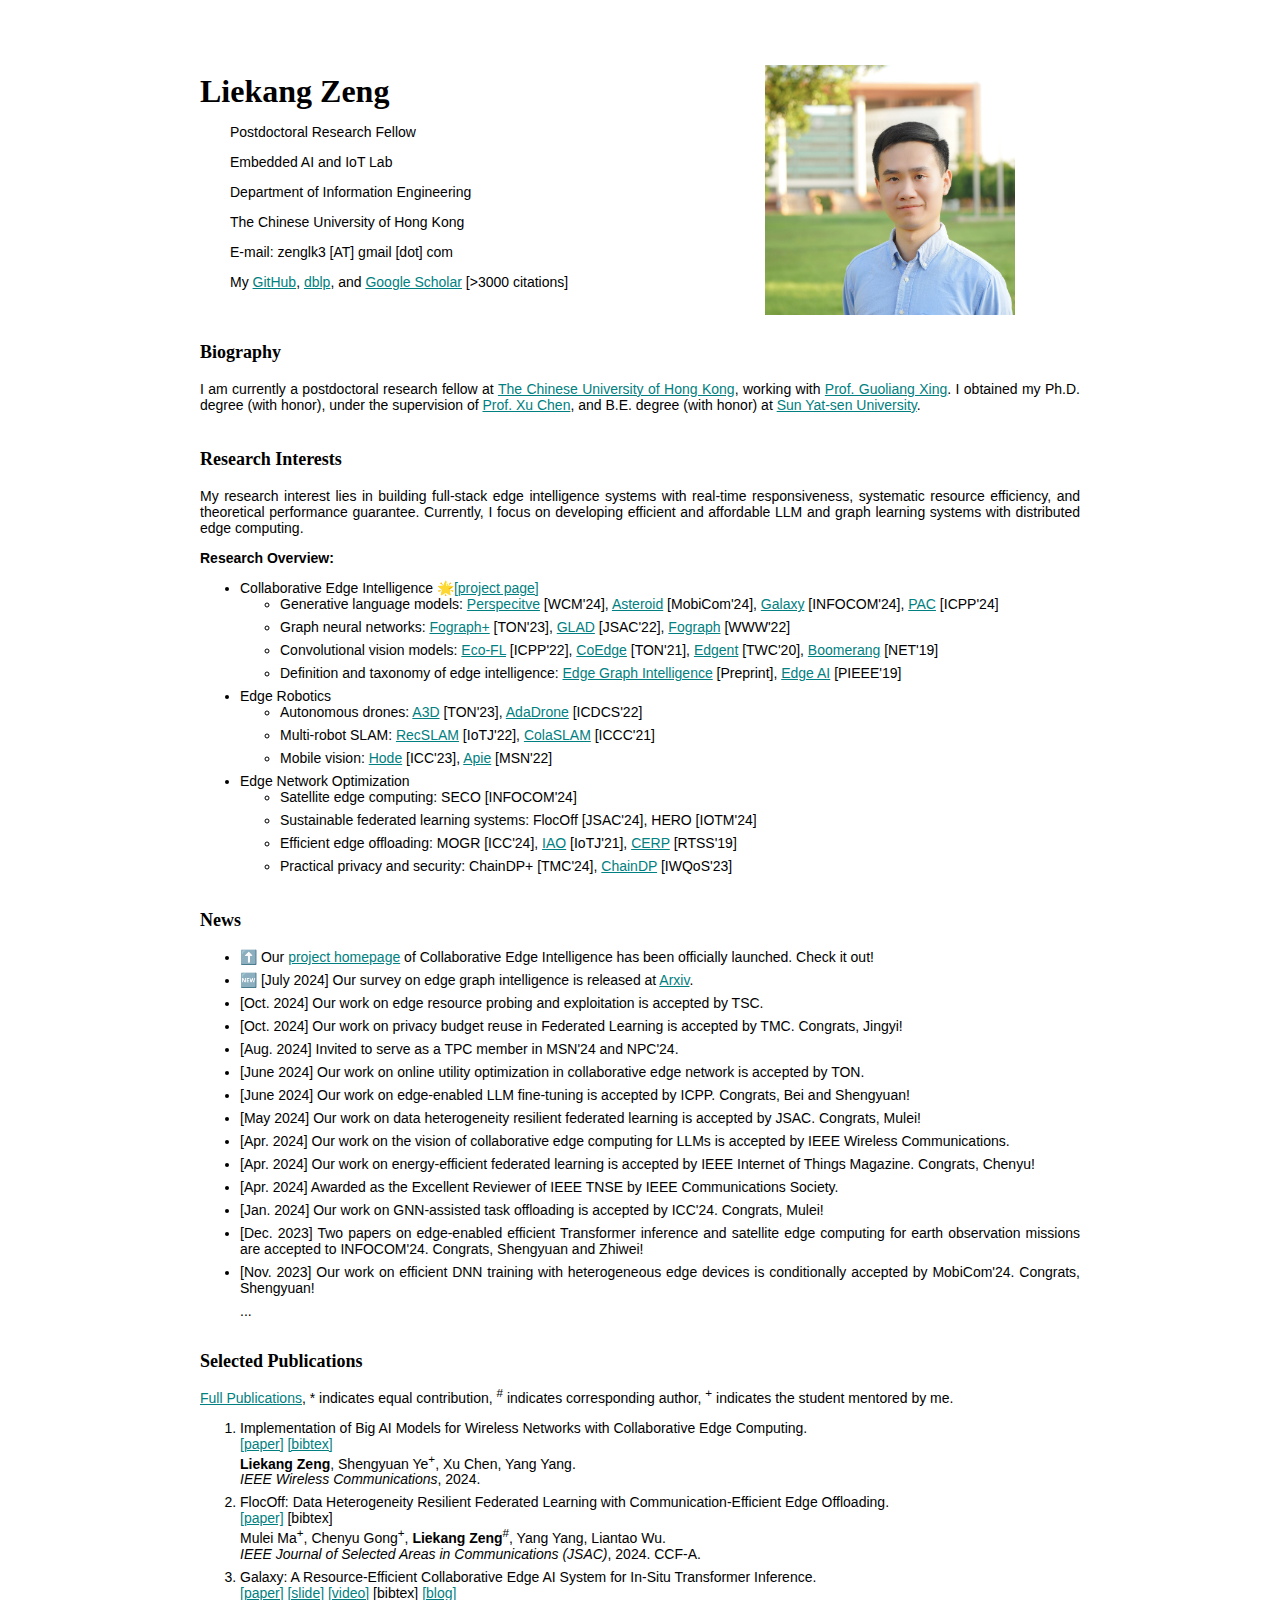
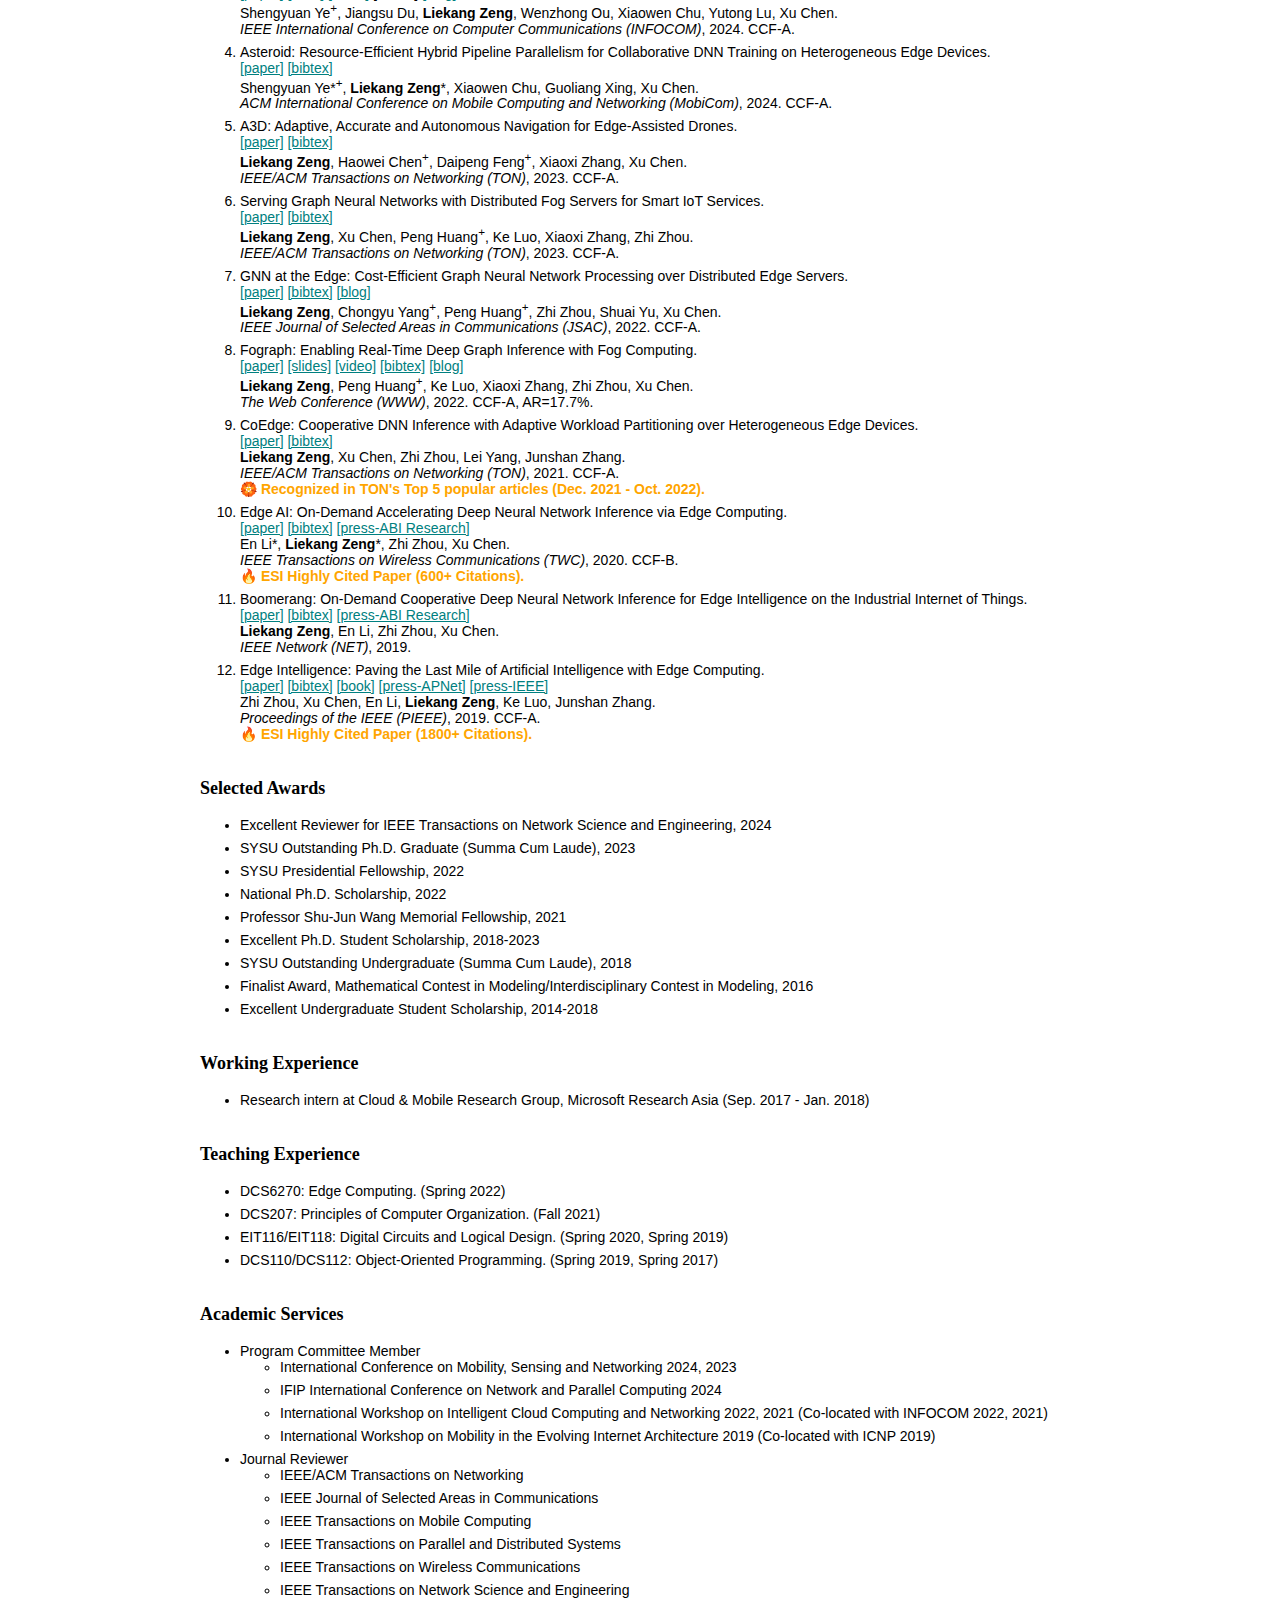
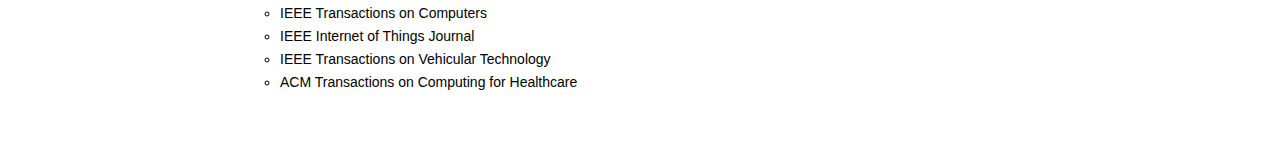
==== index.html @ fa60e7f6 "update profile" ====
<!DOCTYPE html PUBLIC "-//W3C//DTD XHTML 1.0 Transitional//EN" "http://www.w3.org/TR/xhtml1/DTD/xhtml1-transitional.dtd">
<html xmlns="http://www.w3.org/1999/xhtml">

<head>
	<meta http-equiv="Content-Type" content="text/html; charset=UTF-8">

	<link rel = "icon" href = "images/CUHK_logo.ico">

	<link rel="stylesheet" type="text/css" href="style.css">

	<title>Liekang Zeng, PhD</title>


	<meta name="keywords" content="Liekang Zeng, SYSU">

	<style type="text/css">
		BODY {
			font-family: Arial, Helvetica, sans-serif;
			font-size: 14px;
		}

		li {
			margin-bottom: 0.5em;
		}

		.two-col-container {
			position: relative;
		}

		.left-col {
			margin-right: 19.5em;
		}

		.right-col {
			position: absolute;
			width: 18.75em;
			top: -3em;
			right: 0;
		}
	</style>

	<!-- Global site tag (gtag.js) - Google Analytics -->
	<script async src="https://www.googletagmanager.com/gtag/js?id=UA-108065629-1"></script>
	<script>
		window.dataLayer = window.dataLayer || [];
		function gtag() { dataLayer.push(arguments); }
		gtag('js', new Date());

		gtag('config', 'UA-108065629-1');
	</script>

</head>

<body style="background-color: white;" cz-shortcut-listen="true">
	<table align="center" bgcolor="white" width="960">
		<tbody>
			<tr>
				<td><br>
					<table bg="" align="center" border="0" cellpadding="0" cellspacing="0" width="960">
						<tbody>
						</tbody>
					</table>
					<br>
					<br>
					<!--body-->
					<table style="width: 960px;" align="center" border="0" cellpadding="0" cellspacing="0">
						<tbody>
							<tr>
								<td width="63%" style="text-align: center;">
									<div style="text-align: left;">
										<div style="margin-left: 70px;">
											<p style="margin-left: -30px;">
												<span style="font-size:32px;font-family: Times New Roman, fantasy;font-style: normal; font-variant: normal"><b>Liekang Zeng</b> </span>
												&emsp;
											</p>
											<p>Postdoctoral Research Fellow</p>
											<p>Embedded AI and IoT Lab</p>
											<p>Department of Information Engineering</p>
											<p>The Chinese University of Hong Kong</p>
											<!-- <p>Shatin, Hong Kong</p> -->
											<p>E-mail: zenglk3 [AT] gmail [dot] com</p>
											<p>My <a href="https://github.com/acomze">GitHub</a>, <a href="https://dblp.uni-trier.de/pid/241/6945.html">dblp</a>, and <a href="https://scholar.google.com/citations?user=QWWa_bAAAAAJ">Google Scholar</a> [>3000 citations]</p>
										</div>
									</div>
									<br>
								</td>
								<td style="text-align: center;" rowspan="1" width="50%">
									<div style="text-align: left; margin-left: 0px;">
										<img style="width: auto; height: 250px;" alt="My Photo" src="images/lkz.jpg">
									</div>
									<div style="text-align: left; margin-left: 40px;">
									</div>
								</td>
							</tr>
						</tbody>
					</table>
				</td>
			</tr>
			<tr>
				<td>
					<div style="margin-left: 40px; margin-right: 40px; text-align: justify;">
						<p style="font-size:18px;font-family:Georgia, &#39;Times New Roman&#39;, Times, serif"><b>Biography</b>
						</p>
						<p>
							I am currently a postdoctoral research fellow at <a href="https://www.cuhk.edu.hk/chinese/index.html">The Chinese University of Hong Kong</a>, working with <a href="https://staff.ie.cuhk.edu.hk/~glxing/">Prof. Guoliang Xing</a>.
							<!-- Before that, I worked as a research associate with <a href="https://www.hkust-gz.edu.cn/people/yang-yang/">Prof. Yang Yang</a> at <a href="https://www.hkust-gz.edu.cn/"> The Hong Kong University of Science and Technology (Guangzhou)</a>. -->
							I obtained my Ph.D. degree (with honor), under the supervision of <a href="https://sites.google.com/view/xcsysu/home">Prof. Xu Chen</a>, and B.E. degree (with honor) at <a href="https://www.sysu.edu.cn/">Sun Yat-sen University</a>.
						<!-- <font color="firebrick"><b>I am currently on the job market! Please contact me if there are any opportunities.</b></font> -->
					</div>
				</td>
			</tr>

			<!--Research Interests-->
			<tr>
				<td>
					<div style="margin-left: 40px; margin-right: 40px; text-align: justify">
						<p style="font-size:18px;font-family:Georgia, &#39;Times New Roman&#39;, Times, serif"><b>Research Interests</b></p>
						<div class="two-col-container">
							My research interest lies in building full-stack edge intelligence systems with real-time responsiveness, systematic resource efficiency, and theoretical performance guarantee.
                            Currently, I focus on developing efficient and affordable LLM and graph learning systems with distributed edge computing.
							<p> <b>Research Overview:</b> </p>
							<ul>
								<li> Collaborative Edge Intelligence  🌟<a href="https://collaborative-edge-ai.github.io">[project page]</a> 
                                    <ul>										
										<li>Generative language models: <a href="https://arxiv.org/abs/2404.17766">Perspecitve</a> [WCM'24], <a href="https://dl.acm.org/doi/abs/10.1145/3636534.3649363">Asteroid</a> [MobiCom'24], <a href="https://arxiv.org/abs/2405.17245">Galaxy</a> [INFOCOM'24], <a href="https://dl.acm.org/doi/abs/10.1145/3673038.3673043">PAC</a> [ICPP'24]
										<li>Graph neural networks: <a href="https://arxiv.org/abs/2307.01684">Fograph+</a> [TON'23], <a href="https://arxiv.org/abs/2210.17281">GLAD</a> [JSAC'22], <a href="https://dl.acm.org/doi/abs/10.1145/3485447.3511982">Fograph</a> [WWW'22]</li>
										<li>Convolutional vision models: <a href="https://ssl.linklings.net/conferences/icpp/icpp2022_program/views/includes/files/pap117s3-file1.pdf">Eco-FL</a> [ICPP'22], <a href="https://arxiv.org/abs/2012.03257">CoEdge</a> [TON'21], <a href="https://arxiv.org/abs/1910.05316">Edgent</a> [TWC'20], <a href="https://ieeexplore.ieee.org/abstract/document/8863733/">Boomerang</a> [NET'19]</li>
										<li>Definition and taxonomy of edge intelligence: <a href="https://arxiv.org/abs/2407.15320">Edge Graph Intelligence</a> [Preprint], <a href="https://ieeexplore.ieee.org/abstract/document/8736011/">Edge AI</a> [PIEEE'19]</li>
									</ul>
                                </li>
								<li> Edge Robotics
                                    <ul>
                                        <li>Autonomous drones: <a href="https://arxiv.org/abs/2307.09880">A3D</a> [TON'23], <a href="https://ieeexplore.ieee.org/abstract/document/9912195/">AdaDrone</a> [ICDCS'22]</li>
                                        <li>Multi-robot SLAM: <a href="https://arxiv.org/abs/2112.13222">RecSLAM</a> [IoTJ'22], <a href="https://ieeexplore.ieee.org/abstract/document/9580413/">ColaSLAM</a> [ICCC'21]</li>
										<li>Mobile vision: <a href="https://arxiv.org/abs/2301.08406">Hode</a> [ICC'23], <a href="https://ieeexplore.ieee.org/abstract/document/10076789">Apie</a> [MSN'22]</li>
                                    </ul>
                                </li>
                                <li> Edge Network Optimization
                                    <ul>
										<li>Satellite edge computing: SECO [INFOCOM'24] </li>
										<li>Sustainable federated learning systems: FlocOff [JSAC'24], HERO [IOTM'24]</li>
										<li>Efficient edge offloading: MOGR [ICC'24], <a href="https://arxiv.org/abs/2007.09072">IAO</a> [IoTJ'21], <a href="https://ieeexplore.ieee.org/abstract/document/9052123/">CERP</a> [RTSS'19]</li>
										<li>Practical privacy and security: ChainDP+ [TMC'24], <a href="https://ieeexplore.ieee.org/abstract/document/10188774">ChainDP</a> [IWQoS'23] </li>
                                    </ul>
                                </li>
							</ul>
						</div>
					</div>
				</td>
			</tr>

			<!--News-->
			<tr>
				<td>
					<div style="margin-left: 40px; margin-right: 40px; text-align: justify;">
						<p style="font-size:18px;font-family:Georgia, &#39;Times New Roman&#39;, Times, serif"><b>News</b>
						</p>
						<ul>
							<li>⬆️ Our <a href="https://collaborative-edge-ai.github.io">project homepage</a> of Collaborative Edge Intelligence has been officially launched. Check it out!</li> 
							<li>🆕 [July 2024] Our survey on edge graph intelligence is released at <a href="https://arxiv.org/abs/2407.15320">Arxiv</a>. </li>
							<li>[Oct. 2024] Our work on edge resource probing and exploitation is accepted by TSC.</li>
							<li>[Oct. 2024] Our work on privacy budget reuse in Federated Learning is accepted by TMC. Congrats, Jingyi!</li>
							<!-- <li>[Sep. 2024] Participate in Heidelberg Laureate Forum as a young researcher with travel grant.</li> -->
							<li>[Aug. 2024] Invited to serve as a TPC member in MSN'24 and NPC'24.</li>
							<li>[June 2024] Our work on online utility optimization in collaborative edge network is accepted by TON.</li>
							<li>[June 2024] Our work on edge-enabled LLM fine-tuning is accepted by ICPP. Congrats, Bei and Shengyuan!</li>
							<li>[May 2024] Our work on data heterogeneity resilient federated learning is accepted by JSAC. Congrats, Mulei!</li>
							<!-- <li>[May 2024] Our work on edge service localization is accepted by DTMTDCS workshop (in conjunction with ICDCS'24). Congrats, Chenyu!</li> -->
							<li>[Apr. 2024] Our work on the vision of collaborative edge computing for LLMs is accepted by IEEE Wireless Communications.</li>
							<li>[Apr. 2024] Our work on energy-efficient federated learning is accepted by IEEE Internet of Things Magazine. Congrats, Chenyu!</li>
							<li>[Apr. 2024] Awarded as the Excellent Reviewer of IEEE TNSE by IEEE Communications Society.</li>
							<!-- <li>[Feb. 2024] Our work on cluster data analysis is accepted by ICCN workshop (in conjunction with INFOCOM'24). Congrats, Chenyu!</li> -->
							<li>[Jan. 2024] Our work on GNN-assisted task offloading is accepted by ICC'24. Congrats, Mulei!</li>
							<li>[Dec. 2023] Two papers on edge-enabled efficient Transformer inference and satellite edge computing for earth observation missions are accepted to INFOCOM'24. Congrats, Shengyuan and Zhiwei!</li>
							<li>[Nov. 2023] Our work on efficient DNN training with heterogeneous edge devices is conditionally accepted by MobiCom'24. Congrats, Shengyuan! </li>
							<!-- <li>[July 2023] Our work on autonomous edge-assisted drone navigation is accepted by TON.</li> -->
							<!-- <li>[June 2023] Awarded SYSU Outstanding Ph.D. Graduate (2 awardees in each college)!</li>
							<li>[June 2023] Our work on GNN model serving with fog computing is accepted by TON.</li>
							<li>[June 2023] Partcipate FCRC'23. Feel free to reach me for any discussion!</li>
							<li>[Apr. 2023] Present a talk on autonomous edge-assisted drone navigation at IMT-2030 (6G) workshop. </li>
							<li>[Apr. 2023] Our work on privacy budget recycling in differential privacy is accepted by IWQoS'23. Congrats, Jingyi! </li> -->
							<!-- <li>[Jan. 2023] Our work on edge-assisted predestrain detection is accepted by ICC'23. Congrats, Hao!</li> -->
							...
						</ul>
						<!-- <font color="firebrick"><b>I am currently on the job market! Please contact me if there are any opportunities.</b></font> -->
					</div>
				</td>
			</tr>

			<!--Publications-->
			<tr>
				<td>
					<div style="margin-right: 40px; text-align: justify; margin-left: 40px;">
						<p><span style="font-size:18px;font-family:Georgia, &#39;Times New Roman&#39;, Times, serif"><b>Selected Publications</b></span>&nbsp;&nbsp;<span></span></p>
						<span style="">
							<p><a href="./publication.html">Full Publications</a>, * indicates equal contribution, <sup>#</sup> indicates corresponding author, <sup>+</sup> indicates the student mentored by me.</p>
							<!-- <p>Journal Articles</p>
							<ol>
								<li> Paper
								</li>
							</ol>
							<p>Conference Publications</p> -->
							<ol>
								<li> Implementation of Big AI Models for Wireless Networks with Collaborative Edge Computing.
									<br>
									<a href="https://arxiv.org/abs/2404.17766">[paper]</a>
									<a href="bibtex/zeng2024implementation.txt">[bibtex]</a>
									<br> <b>Liekang Zeng</b>, Shengyuan Ye<sup>+</sup>, Xu Chen, Yang Yang.
									<br> <i>IEEE Wireless Communications</i>, 2024.
								</li>
								<li> FlocOff: Data Heterogeneity Resilient Federated Learning with Communication-Efficient Edge Offloading.
									<br>
									<a href="https://arxiv.org/abs/2405.18739">[paper]</a>
									[bibtex]
									<br> Mulei Ma<sup>+</sup>, Chenyu Gong<sup>+</sup>, <b>Liekang Zeng</b><sup>#</sup>, Yang Yang, Liantao Wu.
									<br> <i>IEEE Journal of Selected Areas in Communications (JSAC)</i>, 2024. CCF-A.
								</li>
								<li> Galaxy: A Resource-Efficient Collaborative Edge AI System for In-Situ Transformer Inference.
									<br>
									<a href="https://arxiv.org/abs/2405.17245">[paper]</a>
									<a href="http://brandonye.tech/publication/galaxy/galaxy_slides.pdf">[slide]</a>
									<a href="https://www.bilibili.com/video/BV1tn4y1o7mA/?vd_source=6224b2f4458c1d70602a412b76be2f53">[video]</a>
									[bibtex]
									<a href="https://mp.weixin.qq.com/s/o4o2WdbNkjC3xeDFGUyAKA">[blog]</a>
									<br> Shengyuan Ye<sup>+</sup>, Jiangsu Du, <b>Liekang Zeng</b>, Wenzhong Ou, Xiaowen Chu, Yutong Lu, Xu Chen.
									<br> <i>IEEE International Conference on Computer Communications (INFOCOM)</i>, 2024. CCF-A.
								</li>
								<!-- <li> SECO: Multi-Satellite Edge Computing Enabled Wide-Area and Real-Time Earth Observation Missions.
									[paper]
									[slides]
									[bibtex]
									<br> Zhiwei Zhai<sup>+</sup>, <b>Liekang Zeng</b>, Tao Ouyang, Shuai Yu, Qianyi Huang, Xu Chen.
									<br> <i>IEEE International Conference on Computer Communications (INFOCOM)</i>, 2024. CCF-A.
								</li> -->
								<li> Asteroid: Resource-Efficient Hybrid Pipeline Parallelism for Collaborative DNN Training on Heterogeneous Edge Devices.
									<br>
									<a href="https://dl.acm.org/doi/abs/10.1145/3636534.3649363">[paper]</a>
									<a href="bibtex/ye2024asteroid.txt">[bibtex]</a>
									<br> Shengyuan Ye*<sup>+</sup>, <b>Liekang Zeng</b>*, Xiaowen Chu, Guoliang Xing, Xu Chen.
									<br> <i>ACM International Conference on Mobile Computing and Networking (MobiCom)</i>, 2024. CCF-A.
								</li>
								<li> A3D: Adaptive, Accurate and Autonomous Navigation for Edge-Assisted Drones.
									<br>
									<a href="https://arxiv.org/abs/2307.09880">[paper]</a>
									<a href="bibtex/zeng2023a3d.txt">[bibtex]</a>
									<br> <b>Liekang Zeng</b>, Haowei Chen<sup>+</sup>, Daipeng Feng<sup>+</sup>, Xiaoxi Zhang, Xu Chen.
									<br> <i>IEEE/ACM Transactions on Networking (TON)</i>, 2023. CCF-A.
								</li>
								<li> Serving Graph Neural Networks with Distributed Fog Servers for Smart IoT Services. 
									<br>
									<a href="https://arxiv.org/abs/2307.01684">[paper]</a>
									<a href="bibtex/zeng2023serving.txt">[bibtex]</a>
									<br> <b>Liekang Zeng</b>, Xu Chen, Peng Huang<sup>+</sup>, Ke Luo, Xiaoxi Zhang, Zhi Zhou.
									<br> <i>IEEE/ACM Transactions on Networking (TON)</i>, 2023. CCF-A.
								</li>
								<li> GNN at the Edge: Cost-Efficient Graph Neural Network Processing over Distributed Edge Servers.
                                    <br>
									<a href="https://arxiv.org/abs/2210.17281">[paper]</a>
									<a href="bibtex/zeng2022gnn.txt">[bibtex]</a>
									<a href="https://mp.weixin.qq.com/s/x6wr7xhbOj5GnJvLa9HFOg">[blog]</a>
									<br> <b>Liekang Zeng</b>, Chongyu Yang<sup>+</sup>, Peng Huang<sup>+</sup>, Zhi Zhou, Shuai Yu, Xu Chen. 
									<br> <i>IEEE Journal of Selected Areas in Communications (JSAC)</i>, 2022. CCF-A.
								</li>
								<li> Fograph: Enabling Real-Time Deep Graph Inference with Fog Computing. 
									<br>
									<a href="https://dl.acm.org/doi/abs/10.1145/3485447.3511982">[paper]</a>
									<a href="slides/fograph-www22-slides.pdf">[slides]</a>
									<a href="https://youtu.be/oTRUNHkSBCk">[video]</a>
									<a href="bibtex/zeng2022fograph.txt">[bibtex]</a>
									<a href="https://mp.weixin.qq.com/s/Ce8K8y28WjNFn1bQRU293A">[blog]</a>
									<br> <b>Liekang Zeng</b>, Peng Huang<sup>+</sup>, Ke Luo, Xiaoxi Zhang, Zhi Zhou, Xu Chen. 
									<br> <i>The Web Conference (WWW)</i>, 2022. CCF-A, AR=17.7%.
								</li>
								<!-- <li> Eco-FL: Adaptive Federated Learning with Efficient Edge Collaborative Pipeline Training.
									<br>
									<a href="https://ssl.linklings.net/conferences/icpp/icpp2022_program/views/includes/files/pap117s3-file1.pdf">[paper]</a>
									<a href="https://github.com/ysyisyourbrother/Federated-Learning-Research">[code]</a>
									<a href="https://ssl.linklings.net/conferences/icpp/icpp2022_program/views/includes/files/pap117s4-file5.pdf">[slides]</a>
									<a href="https://linklings.s3.amazonaws.com/organizations/icpp/icpp2022/submissions/stype104/GSQPW-pap117s4-file4.mp4">[video]</a>
									<a href="bibtex/ye2022eco.txt">[bibtex]</a>
									<br> Shengyuan Ye<sup>+</sup>, <b>Liekang Zeng</b>, Qiong Wu, Ke Luo, Qingze Fang, Xu Chen. 
									<br> <i>International Conference on Parallel Processing (ICPP)</i>, 2022. CCF-B, AR=27.0%.
								</li>  -->
								<!-- <li> AdaDrone: Quality of Navigation Based Neural Adaptive Scheduling for Edge-Assisted Drones.
                                    <a href="https://ieeexplore.ieee.org/abstract/document/9912195/">[paper]</a>
									<a href="slides/adadrone-icdcs22-slides.pdf">[slides]</a>
									<a href="bibtex/chen2022adadrone.txt">[bibtex]</a>
									<br> Haowei Chen*<sup>+</sup>, <b>Liekang Zeng</b>*, Xiaoxi Zhang, Xu Chen.
                                    <br> <i>IEEE International Conference on Distributed Computing Systems (ICDCS)</i>, 2022. CCF-B, AR=19.9%.
								</li> -->
								<li> CoEdge: Cooperative DNN Inference with Adaptive Workload Partitioning over Heterogeneous Edge Devices.
                                    <br>
									<a href="https://arxiv.org/abs/2012.03257">[paper]</a>
									<a href="bibtex/zeng2020coedge.txt">[bibtex]</a>
									<br> <b>Liekang Zeng</b>, Xu Chen, Zhi Zhou, Lei Yang, Junshan Zhang.
									<br> <i>IEEE/ACM Transactions on Networking (TON)</i>, 2021. CCF-A.
									<br>🏵️ <font color="orange"><b>Recognized in TON's Top 5 popular articles (Dec. 2021 - Oct. 2022).</b></font>
								</li>
								<li> Edge AI: On-Demand Accelerating Deep Neural Network Inference via Edge Computing.
                                    <br>
									<a href="https://arxiv.org/abs/1910.05316">[paper]</a>
									<a href="bibtex/li2019edge.txt">[bibtex]</a>
									<a href="https://www.abiresearch.com/market-research/product/1032837-co-inference-an-artificial-intelligence-te/">[press-ABI Research]</a>
									<br> En Li*, <b>Liekang Zeng</b>*, Zhi Zhou, Xu Chen.
                                    <br> <i>IEEE Transactions on Wireless Communications (TWC)</i>, 2020. CCF-B. 
									<br>🔥 <font color="orange"><b>ESI Highly Cited Paper (600+ Citations). </b></font>
								</li>
								<li> Boomerang: On-Demand Cooperative Deep Neural Network Inference for Edge Intelligence on the Industrial Internet of Things.
                                    <br>
									<a href="https://ieeexplore.ieee.org/abstract/document/8863733/">[paper]</a>
									<a href="bibtex/zeng2019boomerang.txt">[bibtex]</a>
									<a href="https://www.abiresearch.com/market-research/product/1032837-co-inference-an-artificial-intelligence-te/">[press-ABI Research]</a>
									<br> <b>Liekang Zeng</b>, En Li, Zhi Zhou, Xu Chen.
									<br> <i>IEEE Network (NET)</i>, 2019. 
								</li>
                                <li> Edge Intelligence: Paving the Last Mile of Artificial Intelligence with Edge Computing.
                                    <br>
									<a href="https://ieeexplore.ieee.org/abstract/document/8736011/">[paper]</a>
									<a href="bibtex/zhou2019edge.txt">[bibtex]</a>
									<a href="https://link.springer.com/book/10.1007/978-3-031-02380-4">[book]</a>
									<a href="https://mp.weixin.qq.com/s/m6bFbkdotvMd9F1gSDdpkQ">[press-APNet]</a>
									<a href="https://mp.weixin.qq.com/s/5jcaTD8nee_WJDXdw7z5xQ">[press-IEEE]</a>
									<br> Zhi Zhou, Xu Chen, En Li, <b>Liekang Zeng</b>, Ke Luo, Junshan Zhang.
									<br> <i>Proceedings of the IEEE  (PIEEE)</i>, 2019. CCF-A.
                                    <br>🔥 <font color="orange"><b>ESI Highly Cited Paper (1800+ Citations). </b></font>

								</li>
							</ol>
<!-- 							<p>Preprint Papers</p>
							<ol>
								<li> Paper
								</li>
							</ol> -->
						</span>
					</div>
				</td>
			</tr>

			<!--awards and honors-->
			<tr>
				<td>
					<div style="margin-right: 40px; text-align: justify; margin-left: 40px;">
						<p style="font-size:18px;font-family:Georgia, &#39;Times New Roman&#39;, Times, serif"><b>Selected Awards</b></p>
						<span>
							<ul>
								<li>Excellent Reviewer for IEEE Transactions on Network Science and Engineering, 2024</li>
								<li>SYSU Outstanding Ph.D. Graduate (Summa Cum Laude), 2023</li>
								<li>SYSU Presidential Fellowship, 2022</li>
								<li>National Ph.D. Scholarship, 2022</li>
								<li>Professor Shu-Jun Wang Memorial Fellowship, 2021</li>
								<li>Excellent Ph.D. Student Scholarship, 2018-2023</li>
								<li>SYSU Outstanding Undergraduate (Summa Cum Laude), 2018</li>
                                <li>Finalist Award, Mathematical Contest in Modeling/Interdisciplinary Contest in Modeling, 2016</li>
								<li>Excellent Undergraduate Student Scholarship, 2014-2018</li>
							</ul>
						</span>
					</div>
				</td>
			</tr>

			<!-- <li>Outstand Ph.D. Graduate (2 Graduates/Year in CSE, SYSU, 2023)</li>
			<li>National Ph.D. Scholarship (Top 1%, Ministry of Education of China, 2022)</li>
			<li>Presidential Fellowship (Top 1%, SYSU, 2022)</li>
			<li>Shu-Jun Wang Fellowship (10 Students/Year in SYSU, 2021)</li>
			<li>Excellent Postgraduate Student Scholarship (Top 5%, SYSU, 2018 - 2022)</li>
			<li>Outstanding Undergraduate (Top 5%, SYSU, 2018)</li>
			<li>Undergraduate Academic Innovation Award (Top 5%, SYSU, 2017)</li>
			<li>The Runner-up Prize, SYSU hackthon (2/64, SYSU, 2017)</li>
			<li>Finalist, Mathematical Contest in Modeling/Interdisciplinary Contest in Modeling (10 Teams/Year, COMAP, 2016)</li>
			<li>Excellent Undergraduate Student Scholarship (Top 10%, SYSU, 2014 - 2017)</li> -->

			<!--Working Experience-->
			<tr>
				<td>
					<div style="margin-right: 40px; text-align: justify; margin-left: 40px;">
						<p style="font-size:18px;font-family:Georgia, &#39;Times New Roman&#39;, Times, serif"><b>Working Experience</b></p>
						<span style="">
							<ul>
								<!-- <li>
									Research assistant at National Supercomputing Center in Guangzhou (Feb. 2018 - July 2018)
								</li> -->
								<li>
									Research intern at Cloud & Mobile Research Group, Microsoft Research Asia (Sep. 2017 - Jan. 2018)
								</li>
							</ul>
						</span>
					</div>
				</td>
			</tr>

			<!-- Teaching Experience -->
			<tr>
				<td>
					<div style="margin-right: 40px; text-align: justify; margin-left: 40px;">
						<p style="font-size:18px;font-family:Georgia, &#39;Times New Roman&#39;, Times, serif"><b>Teaching Experience</b>
						</p>
						<ul>
							<li>DCS6270: Edge Computing. (Spring 2022)</li>
							<li>DCS207: Principles of Computer Organization. (Fall 2021)</li>
							<li>EIT116/EIT118: Digital Circuits and Logical Design. (Spring 2020, Spring 2019)</li>
							<li>DCS110/DCS112: Object-Oriented Programming. (Spring 2019, Spring 2017)</li>
						</ul>
					</div>
				</td>
			</tr>

			<!--Academic Service-->
			<tr>
				<td>
					<div style="margin-left: 40px; margin-right: 40px; text-align: justify;">
						<p style="font-size:18px;font-family:Georgia, &#39;Times New Roman&#39;, Times, serif"><b>Academic
								Services</b></p>
						<ul>
							<li>
								Program Committee Member
								<ul>
									<li>International Conference on Mobility, Sensing and Networking 2024, 2023 </li>
									<li>IFIP International Conference on Network and Parallel Computing 2024</li>
									<li>International Workshop on Intelligent Cloud Computing and Networking 2022, 2021 (Co-located with INFOCOM 2022, 2021)</li>
									<li>International Workshop on Mobility in the Evolving Internet Architecture 2019 (Co-located with ICNP 2019)</li>
								</ul>
							</li>
							<li>
								Journal Reviewer
								<ul>
									<li>IEEE/ACM Transactions on Networking</li>
									<li>IEEE Journal of Selected Areas in Communications</li>
									<li>IEEE Transactions on Mobile Computing</li>
									<li>IEEE Transactions on Parallel and Distributed Systems</li>
									<li>IEEE Transactions on Wireless Communications</li>
									<li>IEEE Transactions on Network Science and Engineering</li>
									<li>IEEE Transactions on Computers</li>
									<li>IEEE Internet of Things Journal</li>
									<li>IEEE Transactions on Vehicular Technology</li>
									<li> ACM Transactions on Computing for Healthcare</li>
								</ul>
							</li>
						</ul>
					</div>
				</td>
			</tr>

			<!-- Talks -->
			<!-- <tr>
				<td>
					<div style="margin-right: 40px; text-align: justify; margin-left: 40px;">
						<p style="font-size:18px;font-family:Georgia, &#39;Times New Roman&#39;, Times, serif"><b>Talks</b>
						</p>
						<ul>
							<li> Fograph: Enabling Real-Time Deep Graph Inference with Fog Computing
								<br> Bay Area Ph.D. Symposium, Guangzhou, Dec. 2022
								<br> Huawei, Shenzhen, Oct. 2022
								<br> WWW, Lyon (Online), Apr. 2022
							</li>
							<li> AdaDrone: Quality of Navigation Based Neural Adaptive Scheduling for Edge-Assisted Drones
								<br> IMT-2030 (6G) Workshop, Apr. 2023
								<br> ICDCS, Bologna (Online), July 2022
							</li>
							<li> CoEdge: Cooperative DNN Inference with Adaptive Workload Partitioning over Heterogeneous Edge Devices
								<br> National Supercomputing Center, Guangzhou, Jan. 2022
								<br> National Engineering Research Laboratory of Digital Homes, Guangzhou, Nov. 2021
								<br> SYSU Edge Computing Seminar, Guangzhou, Apr. 2021
							</li>
							<li> Edge intelligence: Definition, Taxonomy and Open Challenges
								<br> Huawei, Songshan Lake, July 2021
							</li>
							<!-- <ul>
								<li>National Supercomputing Center, Guangzhou, January 2022</li>
								<li>National Engineering Research Laboratory of Digital Homes, Guangzhou, November 2021</li>
								<li>SYSU Edge Computing Seminar, Guangzhou, April 2021</li>
							</ul> -->
						</ul>
					</div>
				</td>
			</tr> 


		</tbody>
	</table>

	<br><br>
	<script type='text/javascript' id='clustrmaps' src='//cdn.clustrmaps.com/map_v2.js?cl=ffffff&w=300&t=m&d=zOJWbAr8yKIwFZHfd3DBNtny6I1eeUTj43Mo8XThWHQ'></script>
</body>

</html>
---- style.css ----
#main-content {
    font-size: 36px;
    font-weight: bold;
    padding: 16px;
  }

a {
  color: teal; /* 修改为蓝色 */
}
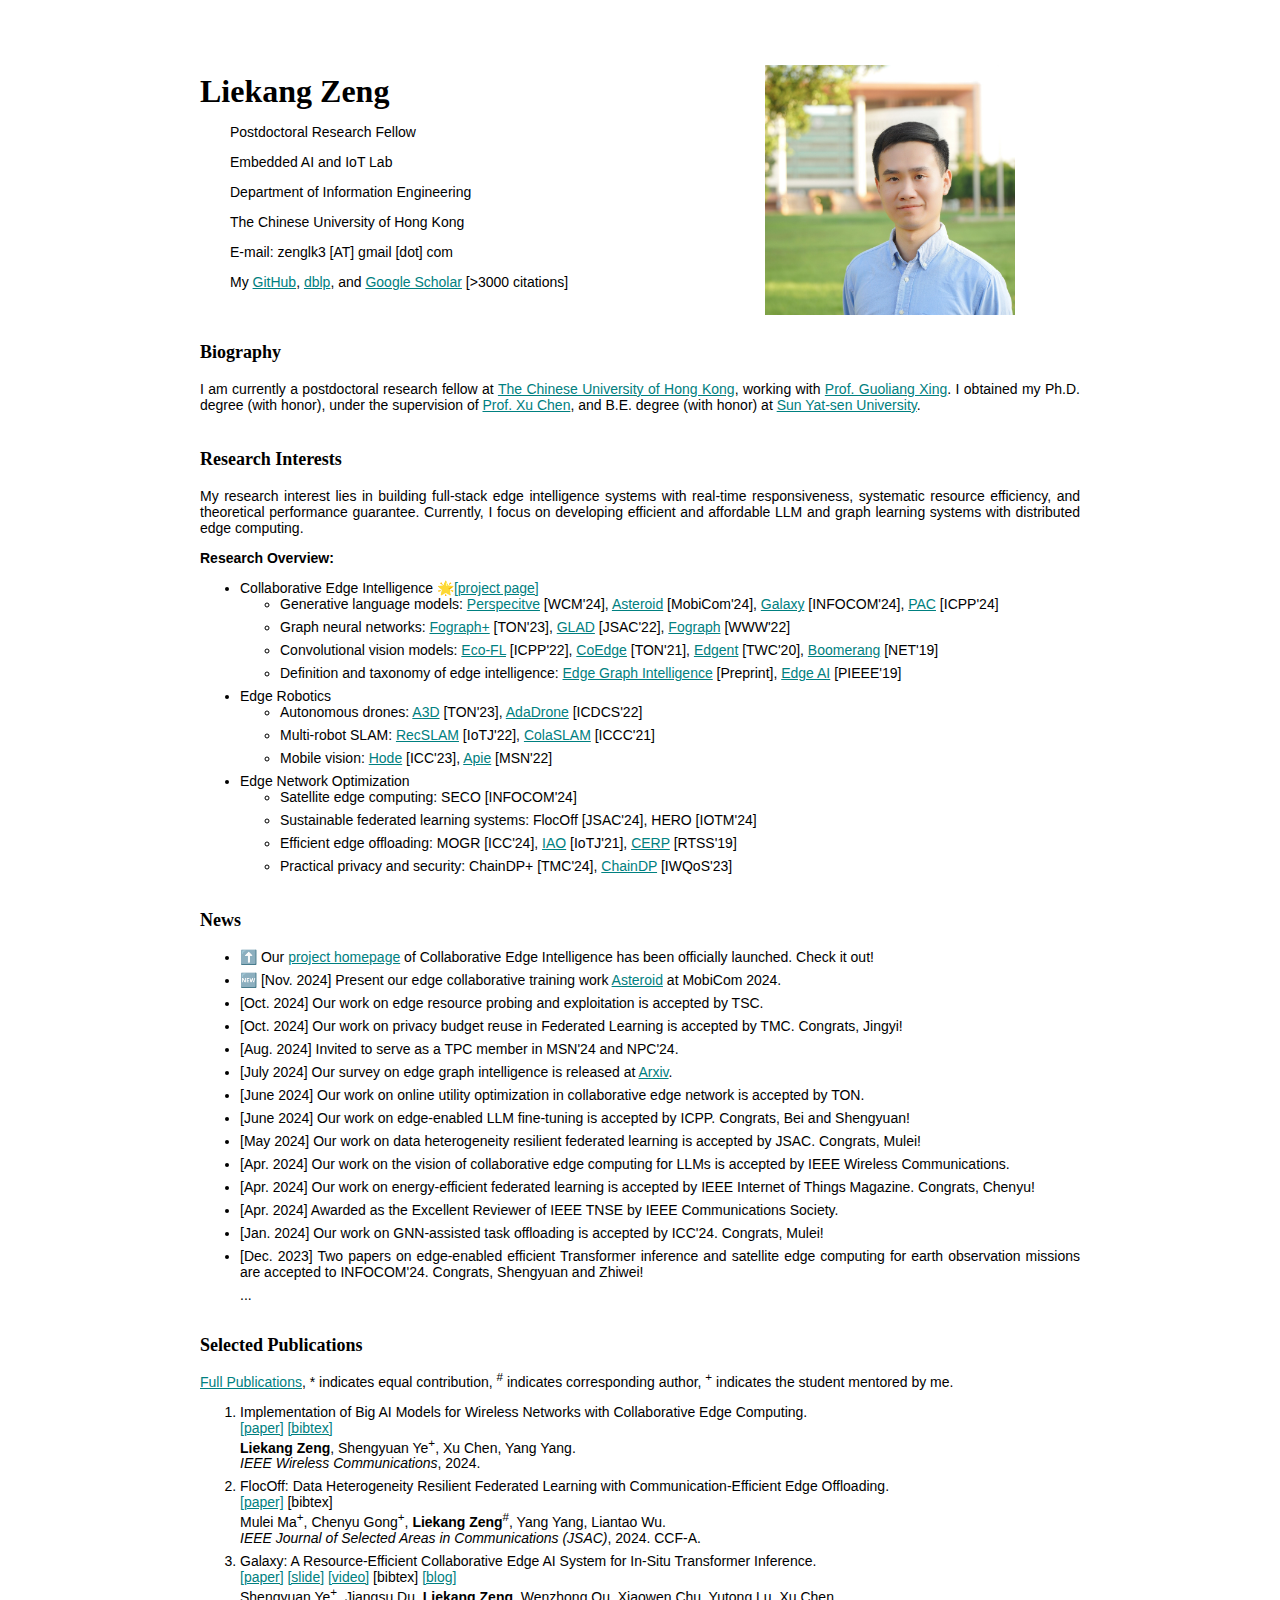
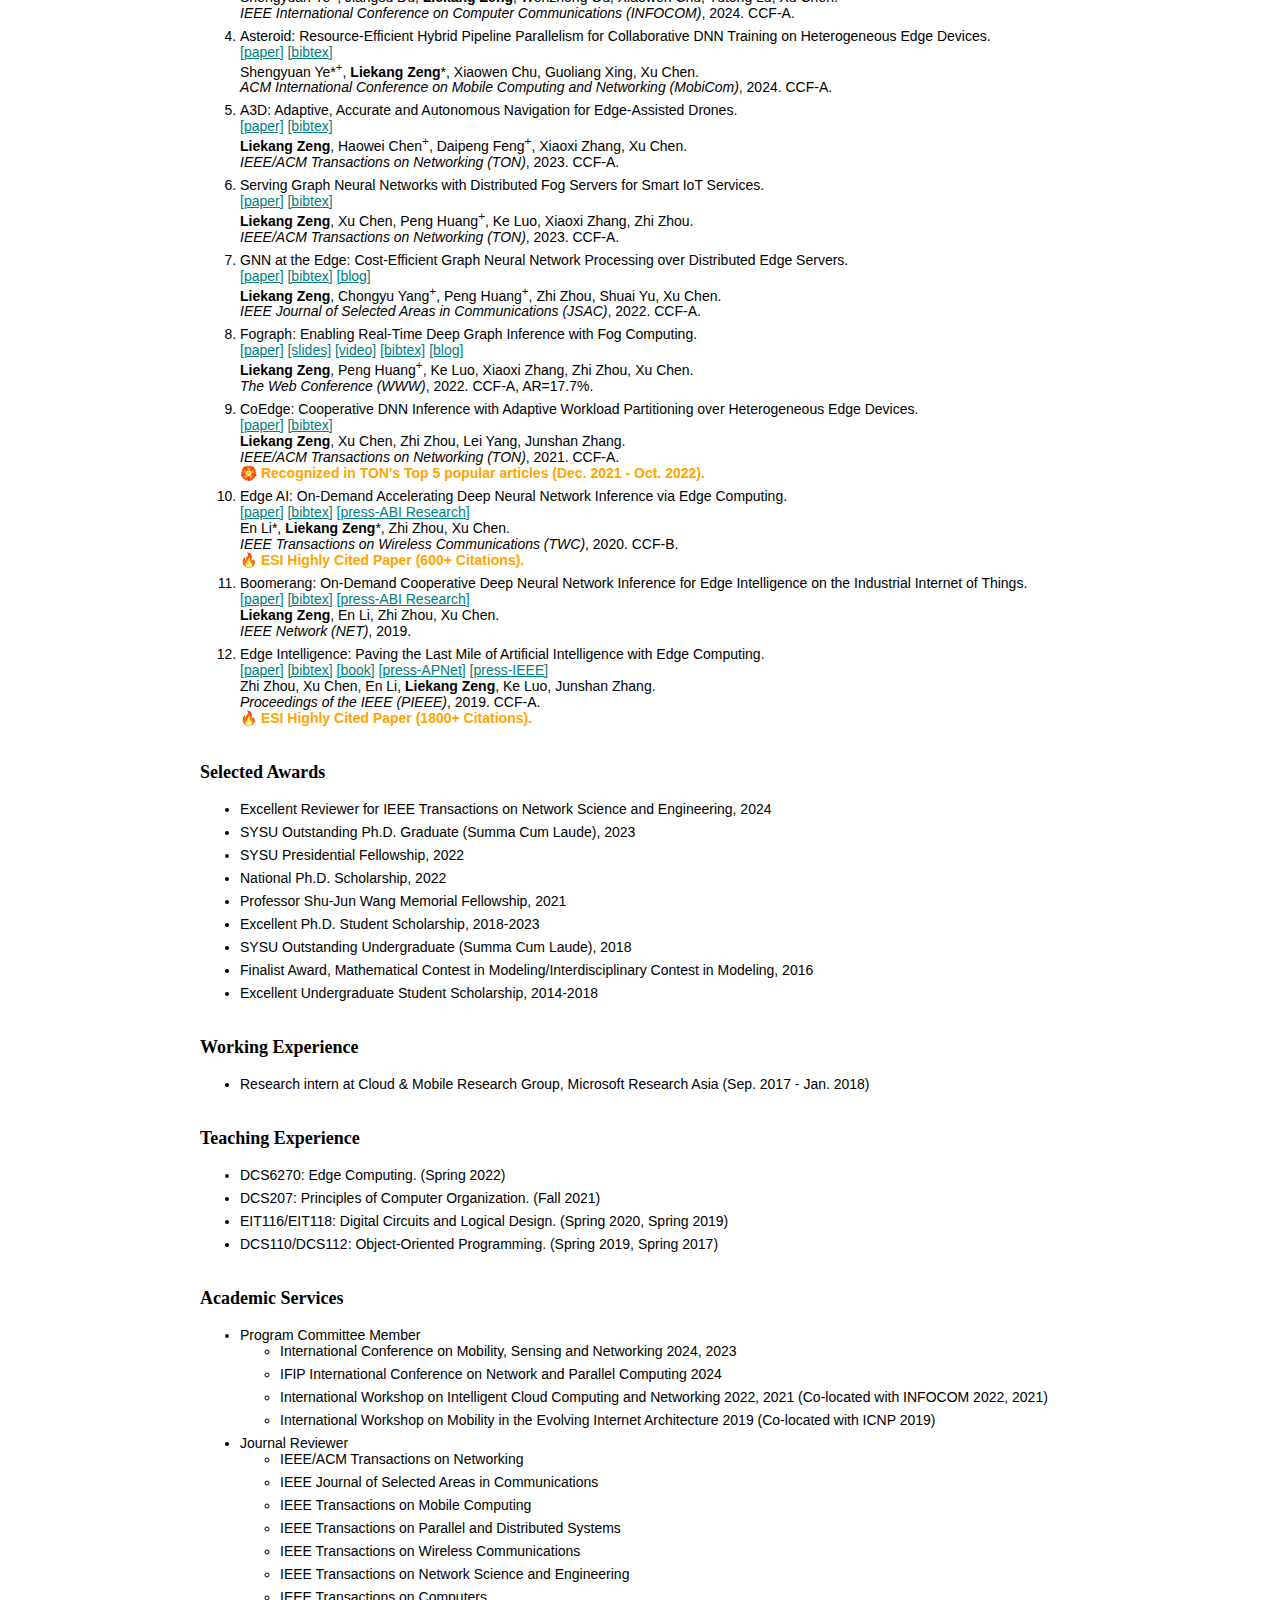
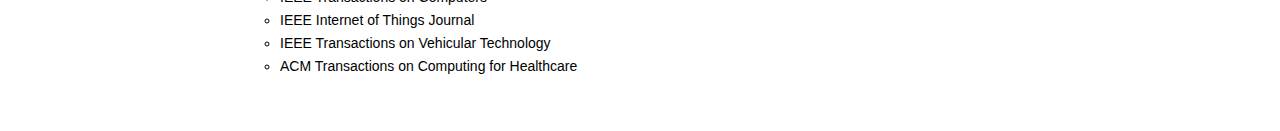
==== commit 248cab1f: "update news" ====
--- a/index.html
+++ b/index.html
@@ -157,11 +157,12 @@
 						</p>
 						<ul>
 							<li>⬆️ Our <a href="https://collaborative-edge-ai.github.io">project homepage</a> of Collaborative Edge Intelligence has been officially launched. Check it out!</li> 
-							<li>🆕 [July 2024] Our survey on edge graph intelligence is released at <a href="https://arxiv.org/abs/2407.15320">Arxiv</a>. </li>
+							<li>🆕 [Nov. 2024] Present our edge collaborative training work <a href="https://dl.acm.org/doi/abs/10.1145/3636534.3649363">Asteroid</a> at MobiCom 2024. 
 							<li>[Oct. 2024] Our work on edge resource probing and exploitation is accepted by TSC.</li>
 							<li>[Oct. 2024] Our work on privacy budget reuse in Federated Learning is accepted by TMC. Congrats, Jingyi!</li>
 							<!-- <li>[Sep. 2024] Participate in Heidelberg Laureate Forum as a young researcher with travel grant.</li> -->
 							<li>[Aug. 2024] Invited to serve as a TPC member in MSN'24 and NPC'24.</li>
+							<li>[July 2024] Our survey on edge graph intelligence is released at <a href="https://arxiv.org/abs/2407.15320">Arxiv</a>. </li></li>
 							<li>[June 2024] Our work on online utility optimization in collaborative edge network is accepted by TON.</li>
 							<li>[June 2024] Our work on edge-enabled LLM fine-tuning is accepted by ICPP. Congrats, Bei and Shengyuan!</li>
 							<li>[May 2024] Our work on data heterogeneity resilient federated learning is accepted by JSAC. Congrats, Mulei!</li>
@@ -172,7 +173,7 @@
 							<!-- <li>[Feb. 2024] Our work on cluster data analysis is accepted by ICCN workshop (in conjunction with INFOCOM'24). Congrats, Chenyu!</li> -->
 							<li>[Jan. 2024] Our work on GNN-assisted task offloading is accepted by ICC'24. Congrats, Mulei!</li>
 							<li>[Dec. 2023] Two papers on edge-enabled efficient Transformer inference and satellite edge computing for earth observation missions are accepted to INFOCOM'24. Congrats, Shengyuan and Zhiwei!</li>
-							<li>[Nov. 2023] Our work on efficient DNN training with heterogeneous edge devices is conditionally accepted by MobiCom'24. Congrats, Shengyuan! </li>
+							<!-- <li>[Nov. 2023] Our work on efficient DNN training with heterogeneous edge devices is conditionally accepted by MobiCom'24. Congrats, Shengyuan! </li> -->
 							<!-- <li>[July 2023] Our work on autonomous edge-assisted drone navigation is accepted by TON.</li> -->
 							<!-- <li>[June 2023] Awarded SYSU Outstanding Ph.D. Graduate (2 awardees in each college)!</li>
 							<li>[June 2023] Our work on GNN model serving with fog computing is accepted by TON.</li>
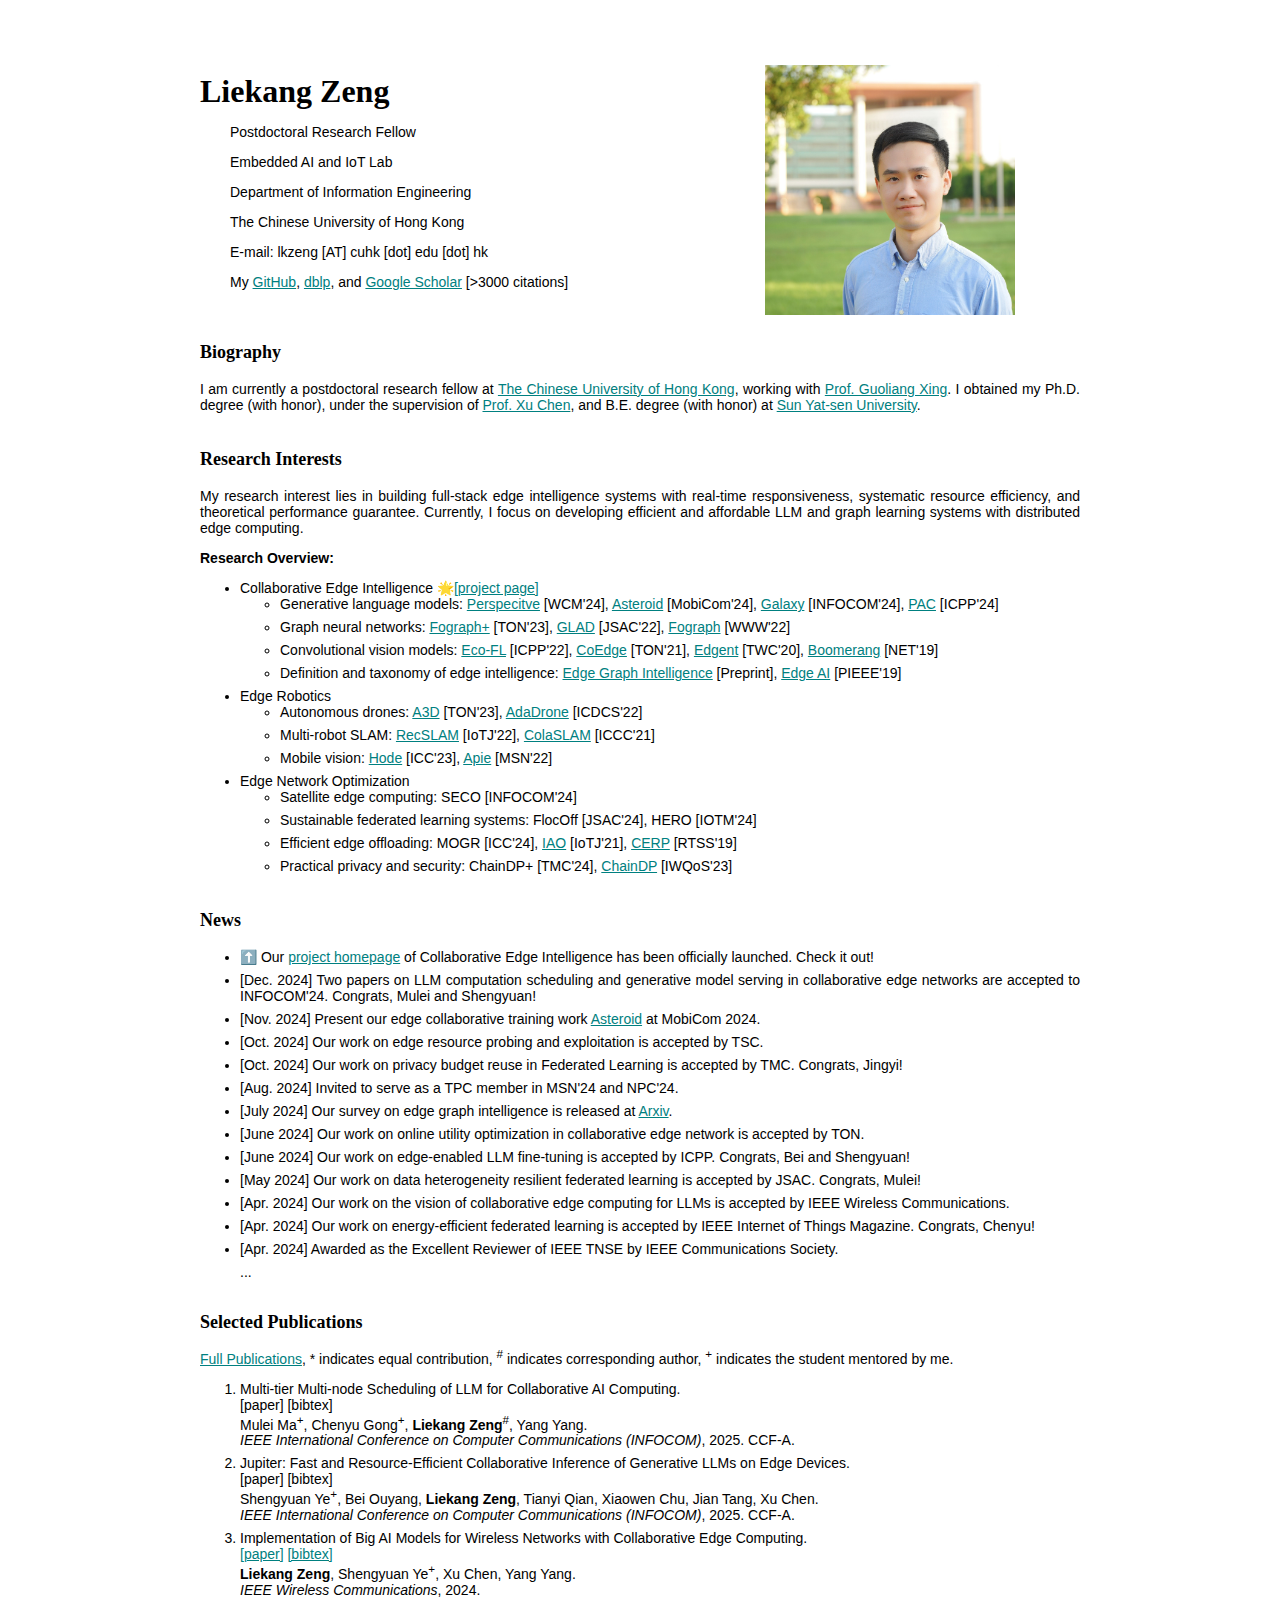
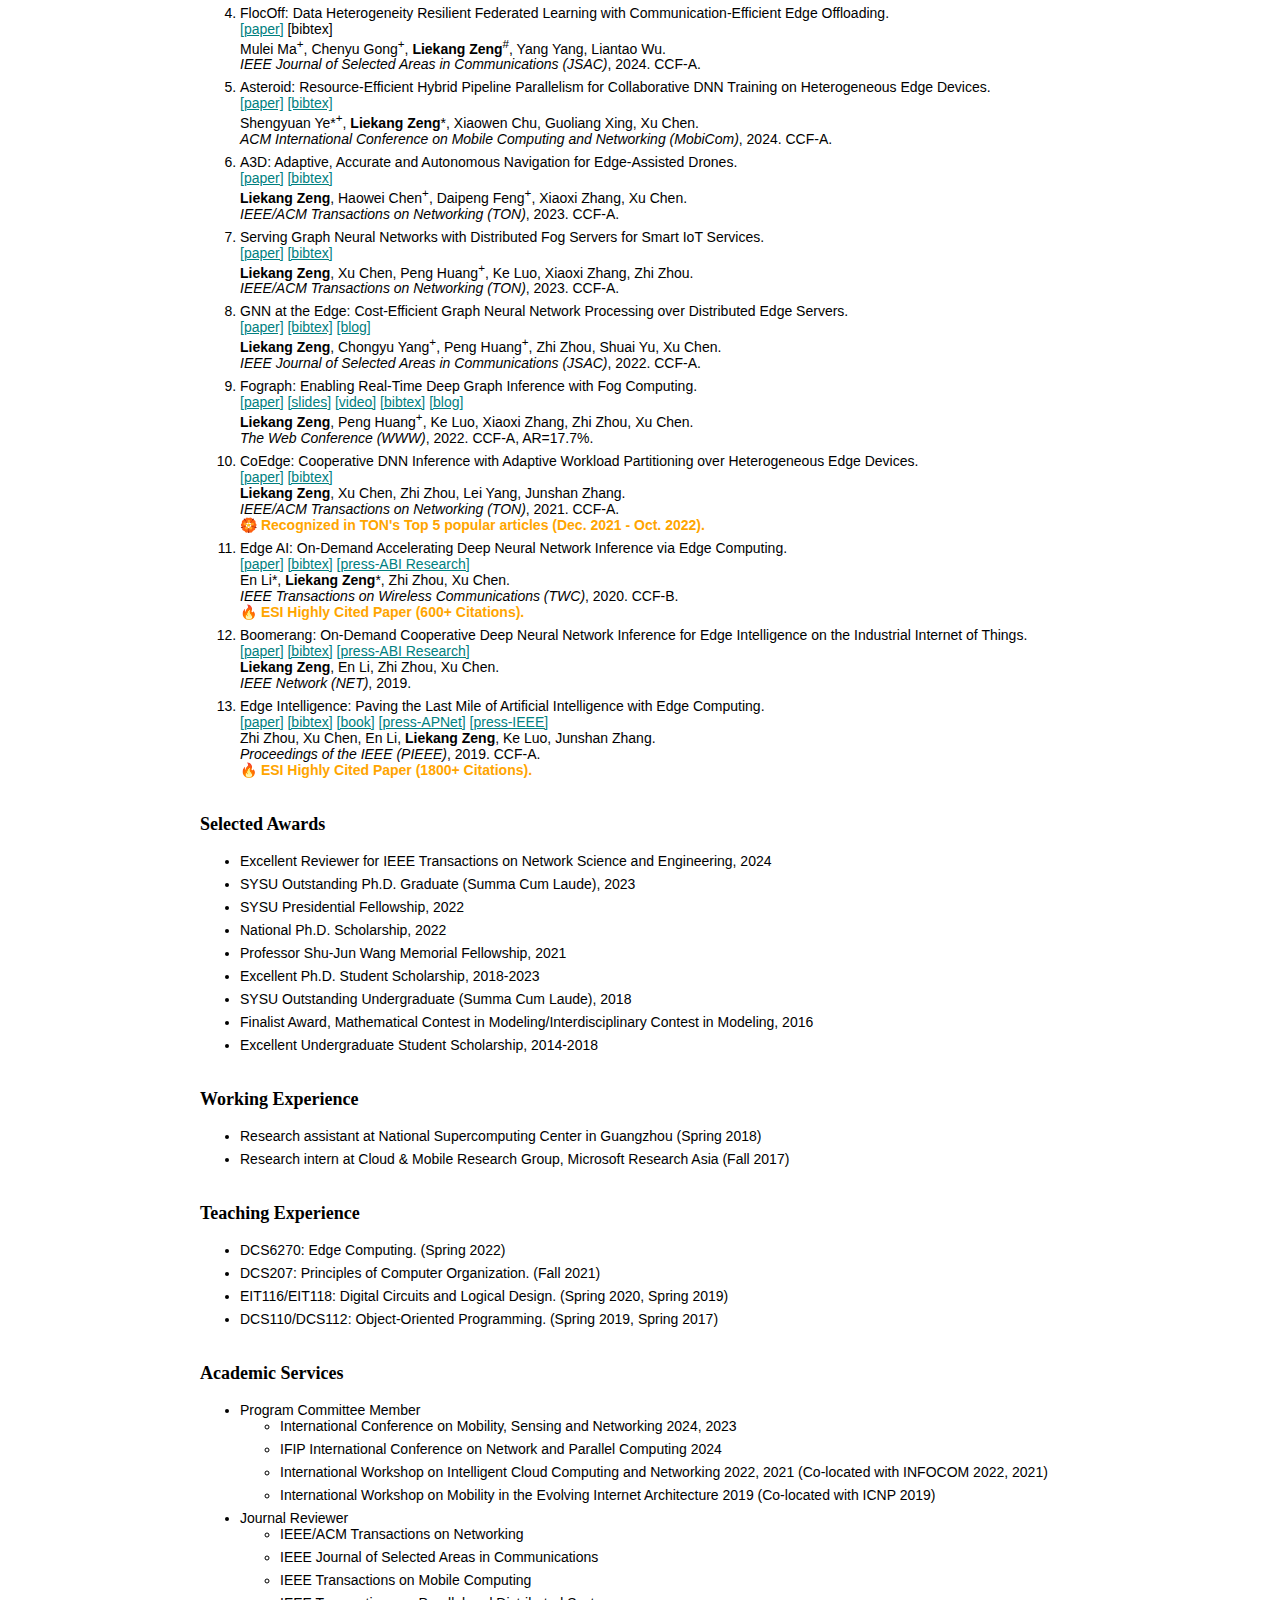
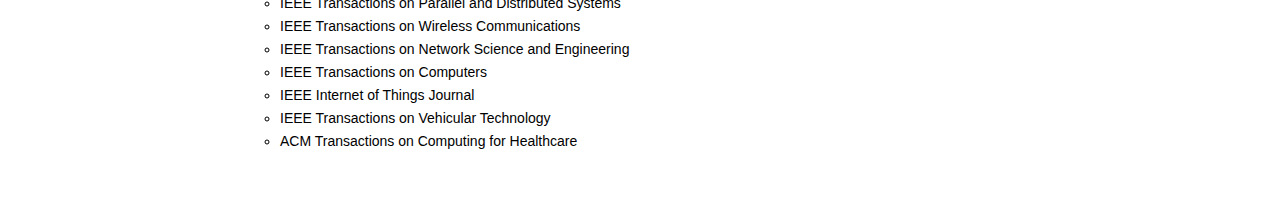
==== commit 20fea493: "update publication" ====
--- a/index.html
+++ b/index.html
@@ -78,7 +78,7 @@
 											<p>Department of Information Engineering</p>
 											<p>The Chinese University of Hong Kong</p>
 											<!-- <p>Shatin, Hong Kong</p> -->
-											<p>E-mail: zenglk3 [AT] gmail [dot] com</p>
+											<p>E-mail: lkzeng [AT] cuhk [dot] edu [dot] hk</p>
 											<p>My <a href="https://github.com/acomze">GitHub</a>, <a href="https://dblp.uni-trier.de/pid/241/6945.html">dblp</a>, and <a href="https://scholar.google.com/citations?user=QWWa_bAAAAAJ">Google Scholar</a> [>3000 citations]</p>
 										</div>
 									</div>
@@ -157,7 +157,8 @@
 						</p>
 						<ul>
 							<li>⬆️ Our <a href="https://collaborative-edge-ai.github.io">project homepage</a> of Collaborative Edge Intelligence has been officially launched. Check it out!</li> 
-							<li>🆕 [Nov. 2024] Present our edge collaborative training work <a href="https://dl.acm.org/doi/abs/10.1145/3636534.3649363">Asteroid</a> at MobiCom 2024. 
+							<li>[Dec. 2024] Two papers on LLM computation scheduling and generative model serving in collaborative edge networks are accepted to INFOCOM'24. Congrats, Mulei and Shengyuan!</li>
+							<li>[Nov. 2024] Present our edge collaborative training work <a href="https://dl.acm.org/doi/abs/10.1145/3636534.3649363">Asteroid</a> at MobiCom 2024. 
 							<li>[Oct. 2024] Our work on edge resource probing and exploitation is accepted by TSC.</li>
 							<li>[Oct. 2024] Our work on privacy budget reuse in Federated Learning is accepted by TMC. Congrats, Jingyi!</li>
 							<!-- <li>[Sep. 2024] Participate in Heidelberg Laureate Forum as a young researcher with travel grant.</li> -->
@@ -171,8 +172,8 @@
 							<li>[Apr. 2024] Our work on energy-efficient federated learning is accepted by IEEE Internet of Things Magazine. Congrats, Chenyu!</li>
 							<li>[Apr. 2024] Awarded as the Excellent Reviewer of IEEE TNSE by IEEE Communications Society.</li>
 							<!-- <li>[Feb. 2024] Our work on cluster data analysis is accepted by ICCN workshop (in conjunction with INFOCOM'24). Congrats, Chenyu!</li> -->
-							<li>[Jan. 2024] Our work on GNN-assisted task offloading is accepted by ICC'24. Congrats, Mulei!</li>
-							<li>[Dec. 2023] Two papers on edge-enabled efficient Transformer inference and satellite edge computing for earth observation missions are accepted to INFOCOM'24. Congrats, Shengyuan and Zhiwei!</li>
+							<!-- <li>[Jan. 2024] Our work on GNN-assisted task offloading is accepted by ICC'24. Congrats, Mulei!</li> -->
+							<!-- <li>[Dec. 2023] Two papers on edge-enabled efficient Transformer inference and satellite edge computing for earth observation missions are accepted to INFOCOM'24. Congrats, Shengyuan and Zhiwei!</li> -->
 							<!-- <li>[Nov. 2023] Our work on efficient DNN training with heterogeneous edge devices is conditionally accepted by MobiCom'24. Congrats, Shengyuan! </li> -->
 							<!-- <li>[July 2023] Our work on autonomous edge-assisted drone navigation is accepted by TON.</li> -->
 							<!-- <li>[June 2023] Awarded SYSU Outstanding Ph.D. Graduate (2 awardees in each college)!</li>
@@ -202,6 +203,20 @@
 							</ol>
 							<p>Conference Publications</p> -->
 							<ol>
+								<li> Multi-tier Multi-node Scheduling of LLM for Collaborative AI Computing.
+									<br>
+									[paper]
+									[bibtex]
+									<br> Mulei Ma<sup>+</sup>, Chenyu Gong<sup>+</sup>, <b>Liekang Zeng</b><sup>#</sup>, Yang Yang.
+									<br> <i>IEEE International Conference on Computer Communications (INFOCOM)</i>, 2025. CCF-A.
+								</li>
+								<li> Jupiter: Fast and Resource-Efficient Collaborative Inference of Generative LLMs on Edge Devices.
+									<br>
+									[paper]
+									[bibtex]
+									<br> Shengyuan Ye<sup>+</sup>, Bei Ouyang, <b>Liekang Zeng</b>, Tianyi Qian, Xiaowen Chu, Jian Tang, Xu Chen.
+									<br> <i>IEEE International Conference on Computer Communications (INFOCOM)</i>, 2025. CCF-A.
+								</li>
 								<li> Implementation of Big AI Models for Wireless Networks with Collaborative Edge Computing.
 									<br>
 									<a href="https://arxiv.org/abs/2404.17766">[paper]</a>
@@ -216,7 +231,7 @@
 									<br> Mulei Ma<sup>+</sup>, Chenyu Gong<sup>+</sup>, <b>Liekang Zeng</b><sup>#</sup>, Yang Yang, Liantao Wu.
 									<br> <i>IEEE Journal of Selected Areas in Communications (JSAC)</i>, 2024. CCF-A.
 								</li>
-								<li> Galaxy: A Resource-Efficient Collaborative Edge AI System for In-Situ Transformer Inference.
+								<!-- <li> Galaxy: A Resource-Efficient Collaborative Edge AI System for In-Situ Transformer Inference.
 									<br>
 									<a href="https://arxiv.org/abs/2405.17245">[paper]</a>
 									<a href="http://brandonye.tech/publication/galaxy/galaxy_slides.pdf">[slide]</a>
@@ -225,7 +240,7 @@
 									<a href="https://mp.weixin.qq.com/s/o4o2WdbNkjC3xeDFGUyAKA">[blog]</a>
 									<br> Shengyuan Ye<sup>+</sup>, Jiangsu Du, <b>Liekang Zeng</b>, Wenzhong Ou, Xiaowen Chu, Yutong Lu, Xu Chen.
 									<br> <i>IEEE International Conference on Computer Communications (INFOCOM)</i>, 2024. CCF-A.
-								</li>
+								</li> -->
 								<!-- <li> SECO: Multi-Satellite Edge Computing Enabled Wide-Area and Real-Time Earth Observation Missions.
 									[paper]
 									[slides]
@@ -377,11 +392,11 @@
 						<p style="font-size:18px;font-family:Georgia, &#39;Times New Roman&#39;, Times, serif"><b>Working Experience</b></p>
 						<span style="">
 							<ul>
-								<!-- <li>
-									Research assistant at National Supercomputing Center in Guangzhou (Feb. 2018 - July 2018)
-								</li> -->
 								<li>
-									Research intern at Cloud & Mobile Research Group, Microsoft Research Asia (Sep. 2017 - Jan. 2018)
+									Research assistant at National Supercomputing Center in Guangzhou (Spring 2018)
+								</li>
+								<li>
+									Research intern at Cloud & Mobile Research Group, Microsoft Research Asia (Fall 2017)
 								</li>
 							</ul>
 						</span>
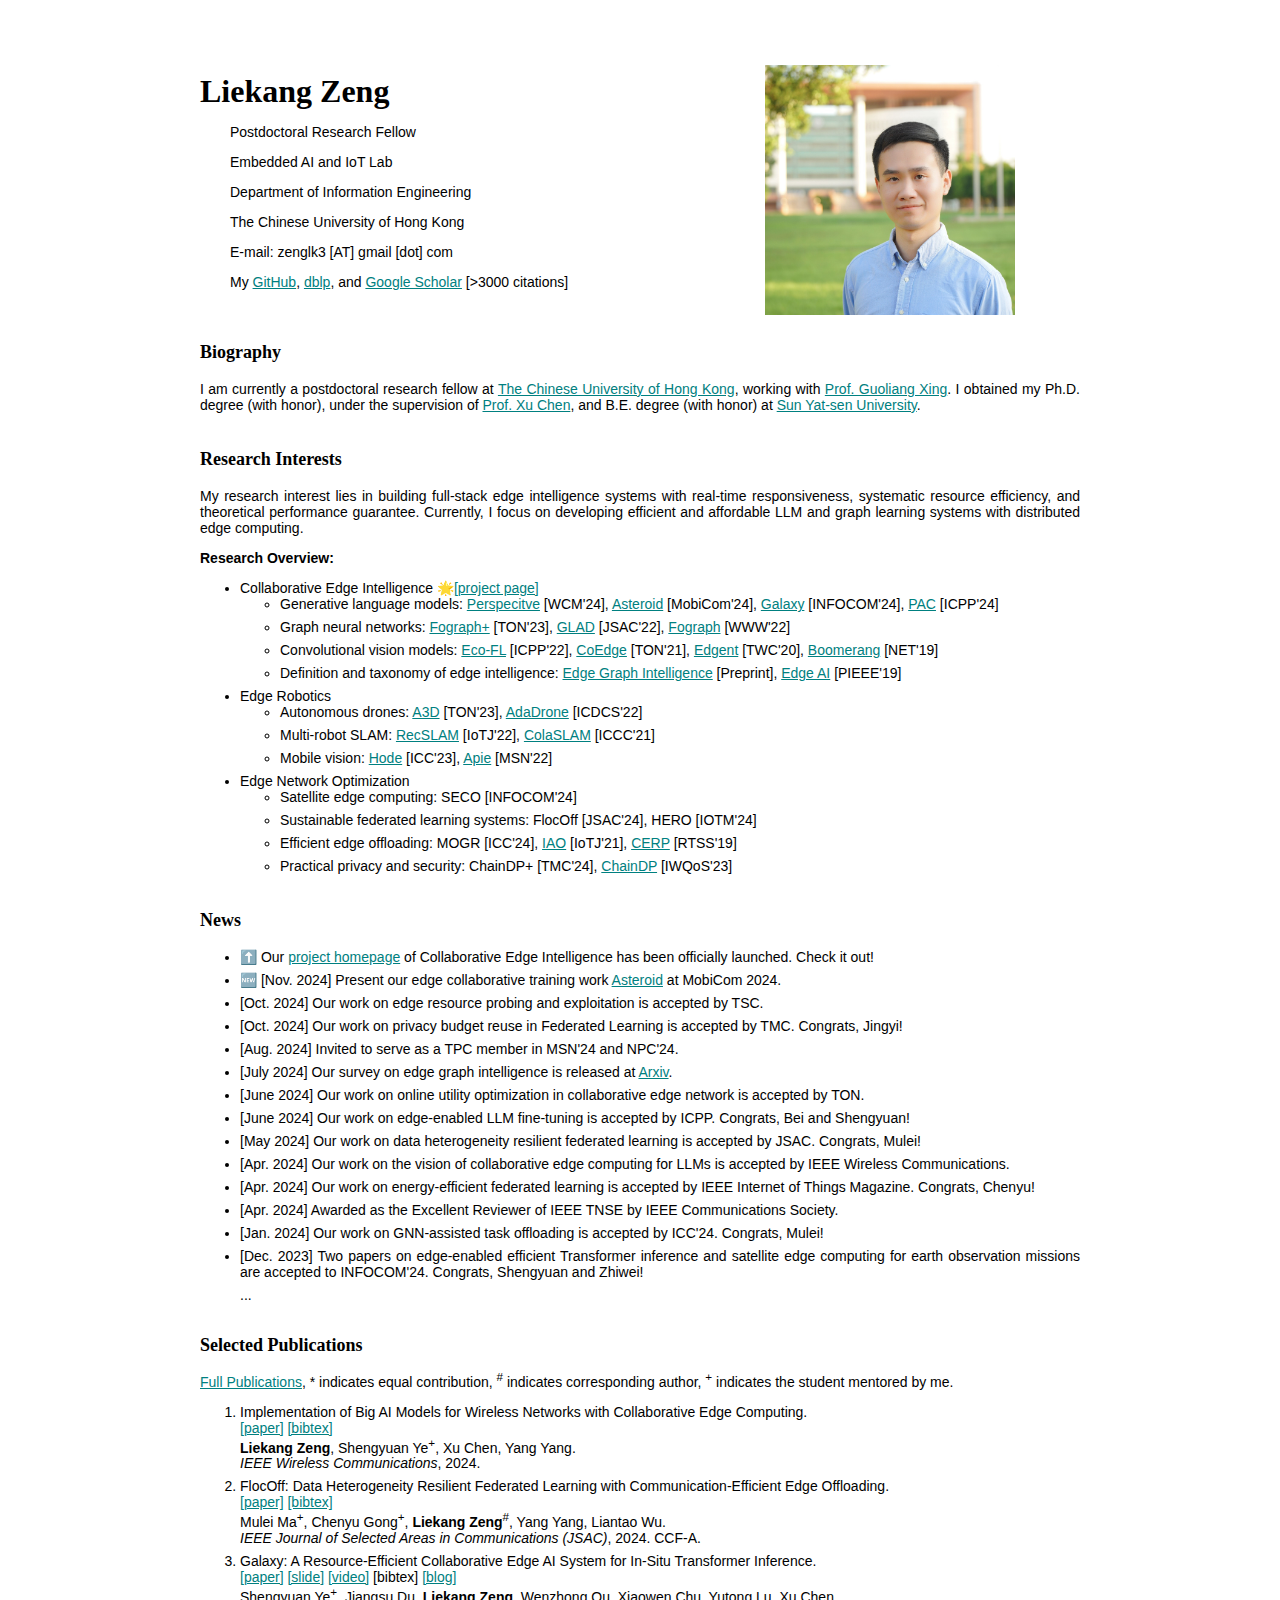
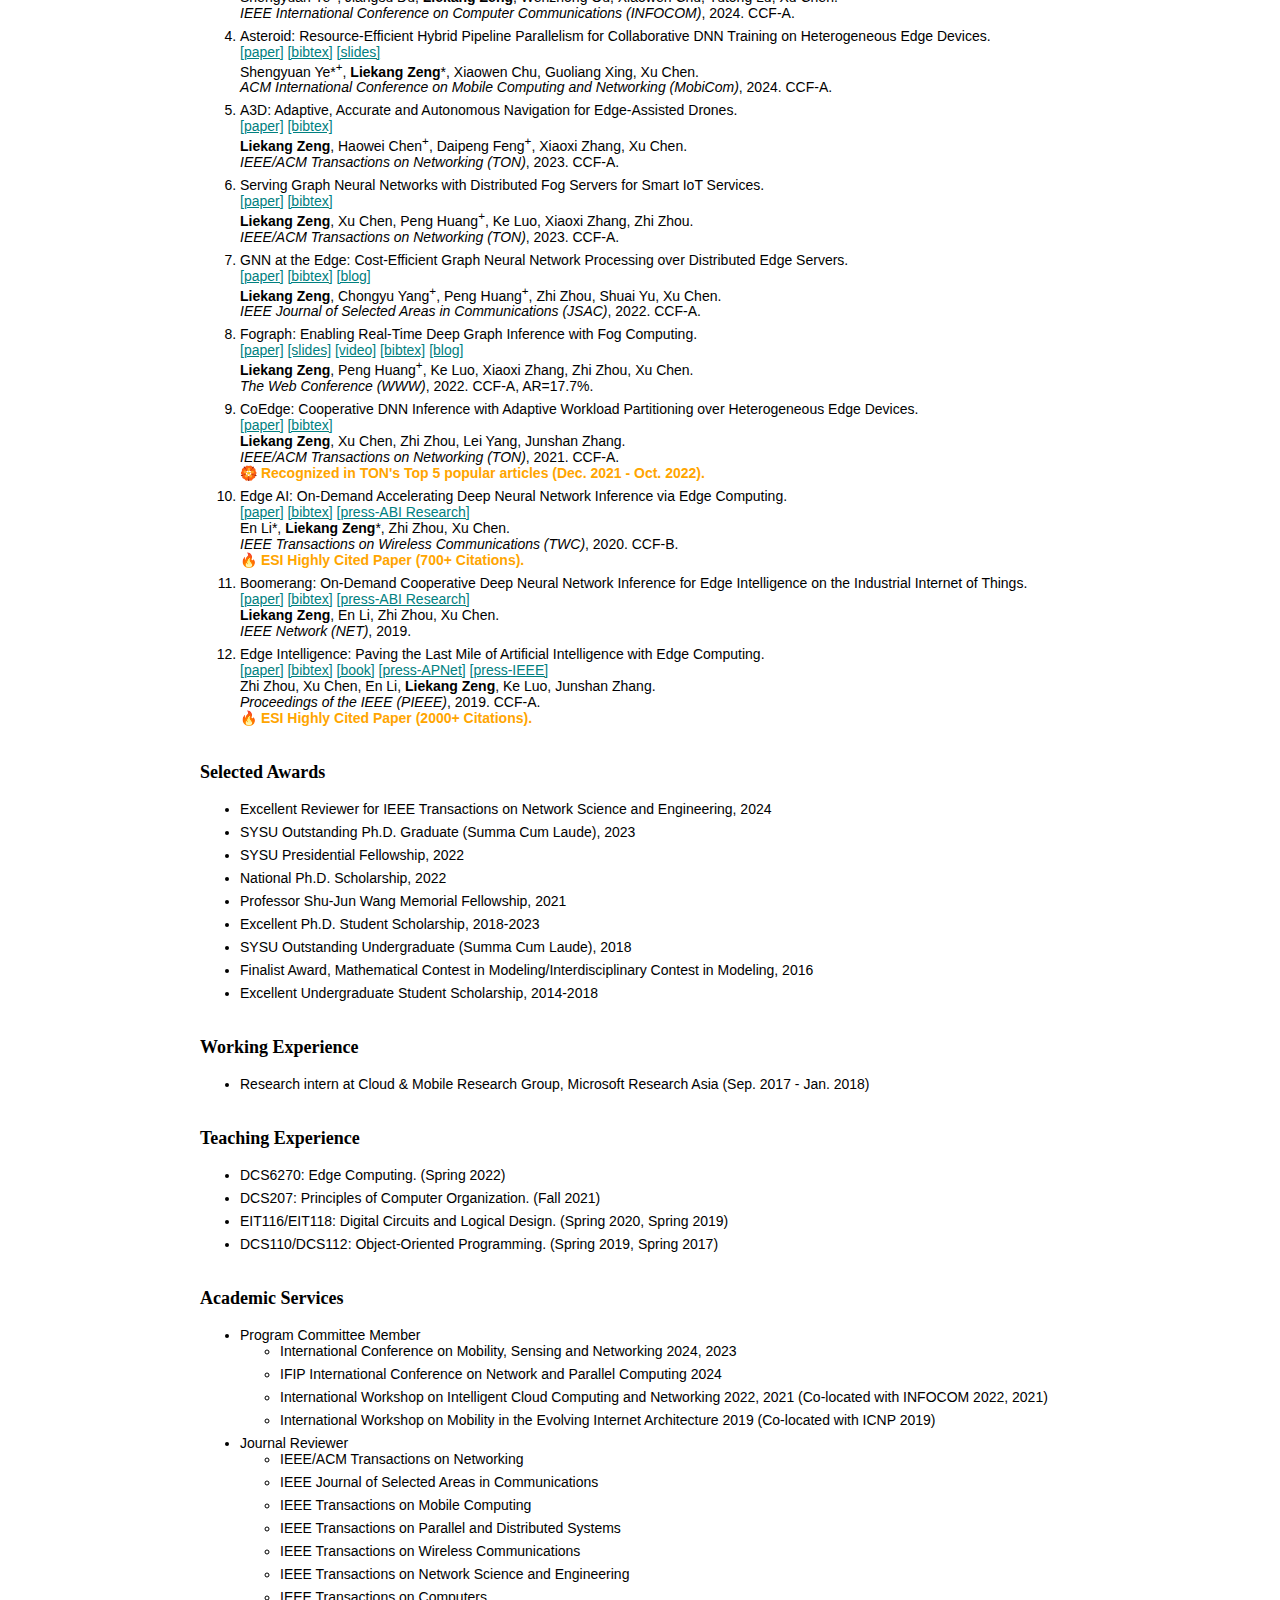
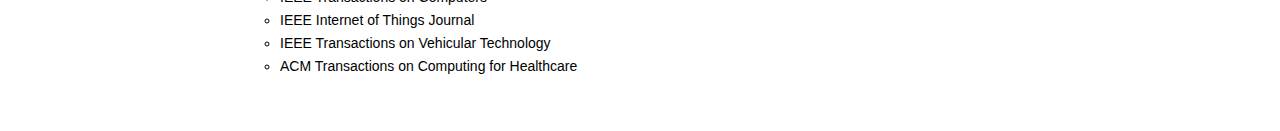
==== commit a4fc5c82: "update bibtex" ====
--- a/index.html
+++ b/index.html
@@ -78,7 +78,7 @@
 											<p>Department of Information Engineering</p>
 											<p>The Chinese University of Hong Kong</p>
 											<!-- <p>Shatin, Hong Kong</p> -->
-											<p>E-mail: lkzeng [AT] cuhk [dot] edu [dot] hk</p>
+											<p>E-mail: zenglk3 [AT] gmail [dot] com</p>
 											<p>My <a href="https://github.com/acomze">GitHub</a>, <a href="https://dblp.uni-trier.de/pid/241/6945.html">dblp</a>, and <a href="https://scholar.google.com/citations?user=QWWa_bAAAAAJ">Google Scholar</a> [>3000 citations]</p>
 										</div>
 									</div>
@@ -157,8 +157,7 @@
 						</p>
 						<ul>
 							<li>⬆️ Our <a href="https://collaborative-edge-ai.github.io">project homepage</a> of Collaborative Edge Intelligence has been officially launched. Check it out!</li> 
-							<li>[Dec. 2024] Two papers on LLM computation scheduling and generative model serving in collaborative edge networks are accepted to INFOCOM'24. Congrats, Mulei and Shengyuan!</li>
-							<li>[Nov. 2024] Present our edge collaborative training work <a href="https://dl.acm.org/doi/abs/10.1145/3636534.3649363">Asteroid</a> at MobiCom 2024. 
+							<li>🆕 [Nov. 2024] Present our edge collaborative training work <a href="https://dl.acm.org/doi/abs/10.1145/3636534.3649363">Asteroid</a> at MobiCom 2024. 
 							<li>[Oct. 2024] Our work on edge resource probing and exploitation is accepted by TSC.</li>
 							<li>[Oct. 2024] Our work on privacy budget reuse in Federated Learning is accepted by TMC. Congrats, Jingyi!</li>
 							<!-- <li>[Sep. 2024] Participate in Heidelberg Laureate Forum as a young researcher with travel grant.</li> -->
@@ -172,8 +171,8 @@
 							<li>[Apr. 2024] Our work on energy-efficient federated learning is accepted by IEEE Internet of Things Magazine. Congrats, Chenyu!</li>
 							<li>[Apr. 2024] Awarded as the Excellent Reviewer of IEEE TNSE by IEEE Communications Society.</li>
 							<!-- <li>[Feb. 2024] Our work on cluster data analysis is accepted by ICCN workshop (in conjunction with INFOCOM'24). Congrats, Chenyu!</li> -->
-							<!-- <li>[Jan. 2024] Our work on GNN-assisted task offloading is accepted by ICC'24. Congrats, Mulei!</li> -->
-							<!-- <li>[Dec. 2023] Two papers on edge-enabled efficient Transformer inference and satellite edge computing for earth observation missions are accepted to INFOCOM'24. Congrats, Shengyuan and Zhiwei!</li> -->
+							<li>[Jan. 2024] Our work on GNN-assisted task offloading is accepted by ICC'24. Congrats, Mulei!</li>
+							<li>[Dec. 2023] Two papers on edge-enabled efficient Transformer inference and satellite edge computing for earth observation missions are accepted to INFOCOM'24. Congrats, Shengyuan and Zhiwei!</li>
 							<!-- <li>[Nov. 2023] Our work on efficient DNN training with heterogeneous edge devices is conditionally accepted by MobiCom'24. Congrats, Shengyuan! </li> -->
 							<!-- <li>[July 2023] Our work on autonomous edge-assisted drone navigation is accepted by TON.</li> -->
 							<!-- <li>[June 2023] Awarded SYSU Outstanding Ph.D. Graduate (2 awardees in each college)!</li>
@@ -203,20 +202,6 @@
 							</ol>
 							<p>Conference Publications</p> -->
 							<ol>
-								<li> Multi-tier Multi-node Scheduling of LLM for Collaborative AI Computing.
-									<br>
-									[paper]
-									[bibtex]
-									<br> Mulei Ma<sup>+</sup>, Chenyu Gong<sup>+</sup>, <b>Liekang Zeng</b><sup>#</sup>, Yang Yang.
-									<br> <i>IEEE International Conference on Computer Communications (INFOCOM)</i>, 2025. CCF-A.
-								</li>
-								<li> Jupiter: Fast and Resource-Efficient Collaborative Inference of Generative LLMs on Edge Devices.
-									<br>
-									[paper]
-									[bibtex]
-									<br> Shengyuan Ye<sup>+</sup>, Bei Ouyang, <b>Liekang Zeng</b>, Tianyi Qian, Xiaowen Chu, Jian Tang, Xu Chen.
-									<br> <i>IEEE International Conference on Computer Communications (INFOCOM)</i>, 2025. CCF-A.
-								</li>
 								<li> Implementation of Big AI Models for Wireless Networks with Collaborative Edge Computing.
 									<br>
 									<a href="https://arxiv.org/abs/2404.17766">[paper]</a>
@@ -227,11 +212,11 @@
 								<li> FlocOff: Data Heterogeneity Resilient Federated Learning with Communication-Efficient Edge Offloading.
 									<br>
 									<a href="https://arxiv.org/abs/2405.18739">[paper]</a>
-									[bibtex]
+									<a href="bibtex/ma2024flocoff.txt">[bibtex]</a>
 									<br> Mulei Ma<sup>+</sup>, Chenyu Gong<sup>+</sup>, <b>Liekang Zeng</b><sup>#</sup>, Yang Yang, Liantao Wu.
 									<br> <i>IEEE Journal of Selected Areas in Communications (JSAC)</i>, 2024. CCF-A.
 								</li>
-								<!-- <li> Galaxy: A Resource-Efficient Collaborative Edge AI System for In-Situ Transformer Inference.
+								<li> Galaxy: A Resource-Efficient Collaborative Edge AI System for In-Situ Transformer Inference.
 									<br>
 									<a href="https://arxiv.org/abs/2405.17245">[paper]</a>
 									<a href="http://brandonye.tech/publication/galaxy/galaxy_slides.pdf">[slide]</a>
@@ -240,7 +225,7 @@
 									<a href="https://mp.weixin.qq.com/s/o4o2WdbNkjC3xeDFGUyAKA">[blog]</a>
 									<br> Shengyuan Ye<sup>+</sup>, Jiangsu Du, <b>Liekang Zeng</b>, Wenzhong Ou, Xiaowen Chu, Yutong Lu, Xu Chen.
 									<br> <i>IEEE International Conference on Computer Communications (INFOCOM)</i>, 2024. CCF-A.
-								</li> -->
+								</li>
 								<!-- <li> SECO: Multi-Satellite Edge Computing Enabled Wide-Area and Real-Time Earth Observation Missions.
 									[paper]
 									[slides]
@@ -252,6 +237,7 @@
 									<br>
 									<a href="https://dl.acm.org/doi/abs/10.1145/3636534.3649363">[paper]</a>
 									<a href="bibtex/ye2024asteroid.txt">[bibtex]</a>
+									<a href="">[slides]</a>
 									<br> Shengyuan Ye*<sup>+</sup>, <b>Liekang Zeng</b>*, Xiaowen Chu, Guoliang Xing, Xu Chen.
 									<br> <i>ACM International Conference on Mobile Computing and Networking (MobiCom)</i>, 2024. CCF-A.
 								</li>
@@ -319,7 +305,7 @@
 									<a href="https://www.abiresearch.com/market-research/product/1032837-co-inference-an-artificial-intelligence-te/">[press-ABI Research]</a>
 									<br> En Li*, <b>Liekang Zeng</b>*, Zhi Zhou, Xu Chen.
                                     <br> <i>IEEE Transactions on Wireless Communications (TWC)</i>, 2020. CCF-B. 
-									<br>🔥 <font color="orange"><b>ESI Highly Cited Paper (600+ Citations). </b></font>
+									<br>🔥 <font color="orange"><b>ESI Highly Cited Paper (700+ Citations). </b></font>
 								</li>
 								<li> Boomerang: On-Demand Cooperative Deep Neural Network Inference for Edge Intelligence on the Industrial Internet of Things.
                                     <br>
@@ -338,7 +324,7 @@
 									<a href="https://mp.weixin.qq.com/s/5jcaTD8nee_WJDXdw7z5xQ">[press-IEEE]</a>
 									<br> Zhi Zhou, Xu Chen, En Li, <b>Liekang Zeng</b>, Ke Luo, Junshan Zhang.
 									<br> <i>Proceedings of the IEEE  (PIEEE)</i>, 2019. CCF-A.
-                                    <br>🔥 <font color="orange"><b>ESI Highly Cited Paper (1800+ Citations). </b></font>
+                                    <br>🔥 <font color="orange"><b>ESI Highly Cited Paper (2000+ Citations). </b></font>
 
 								</li>
 							</ol>
@@ -392,11 +378,11 @@
 						<p style="font-size:18px;font-family:Georgia, &#39;Times New Roman&#39;, Times, serif"><b>Working Experience</b></p>
 						<span style="">
 							<ul>
+								<!-- <li>
+									Research assistant at National Supercomputing Center in Guangzhou (Feb. 2018 - July 2018)
+								</li> -->
 								<li>
-									Research assistant at National Supercomputing Center in Guangzhou (Spring 2018)
-								</li>
-								<li>
-									Research intern at Cloud & Mobile Research Group, Microsoft Research Asia (Fall 2017)
+									Research intern at Cloud & Mobile Research Group, Microsoft Research Asia (Sep. 2017 - Jan. 2018)
 								</li>
 							</ul>
 						</span>
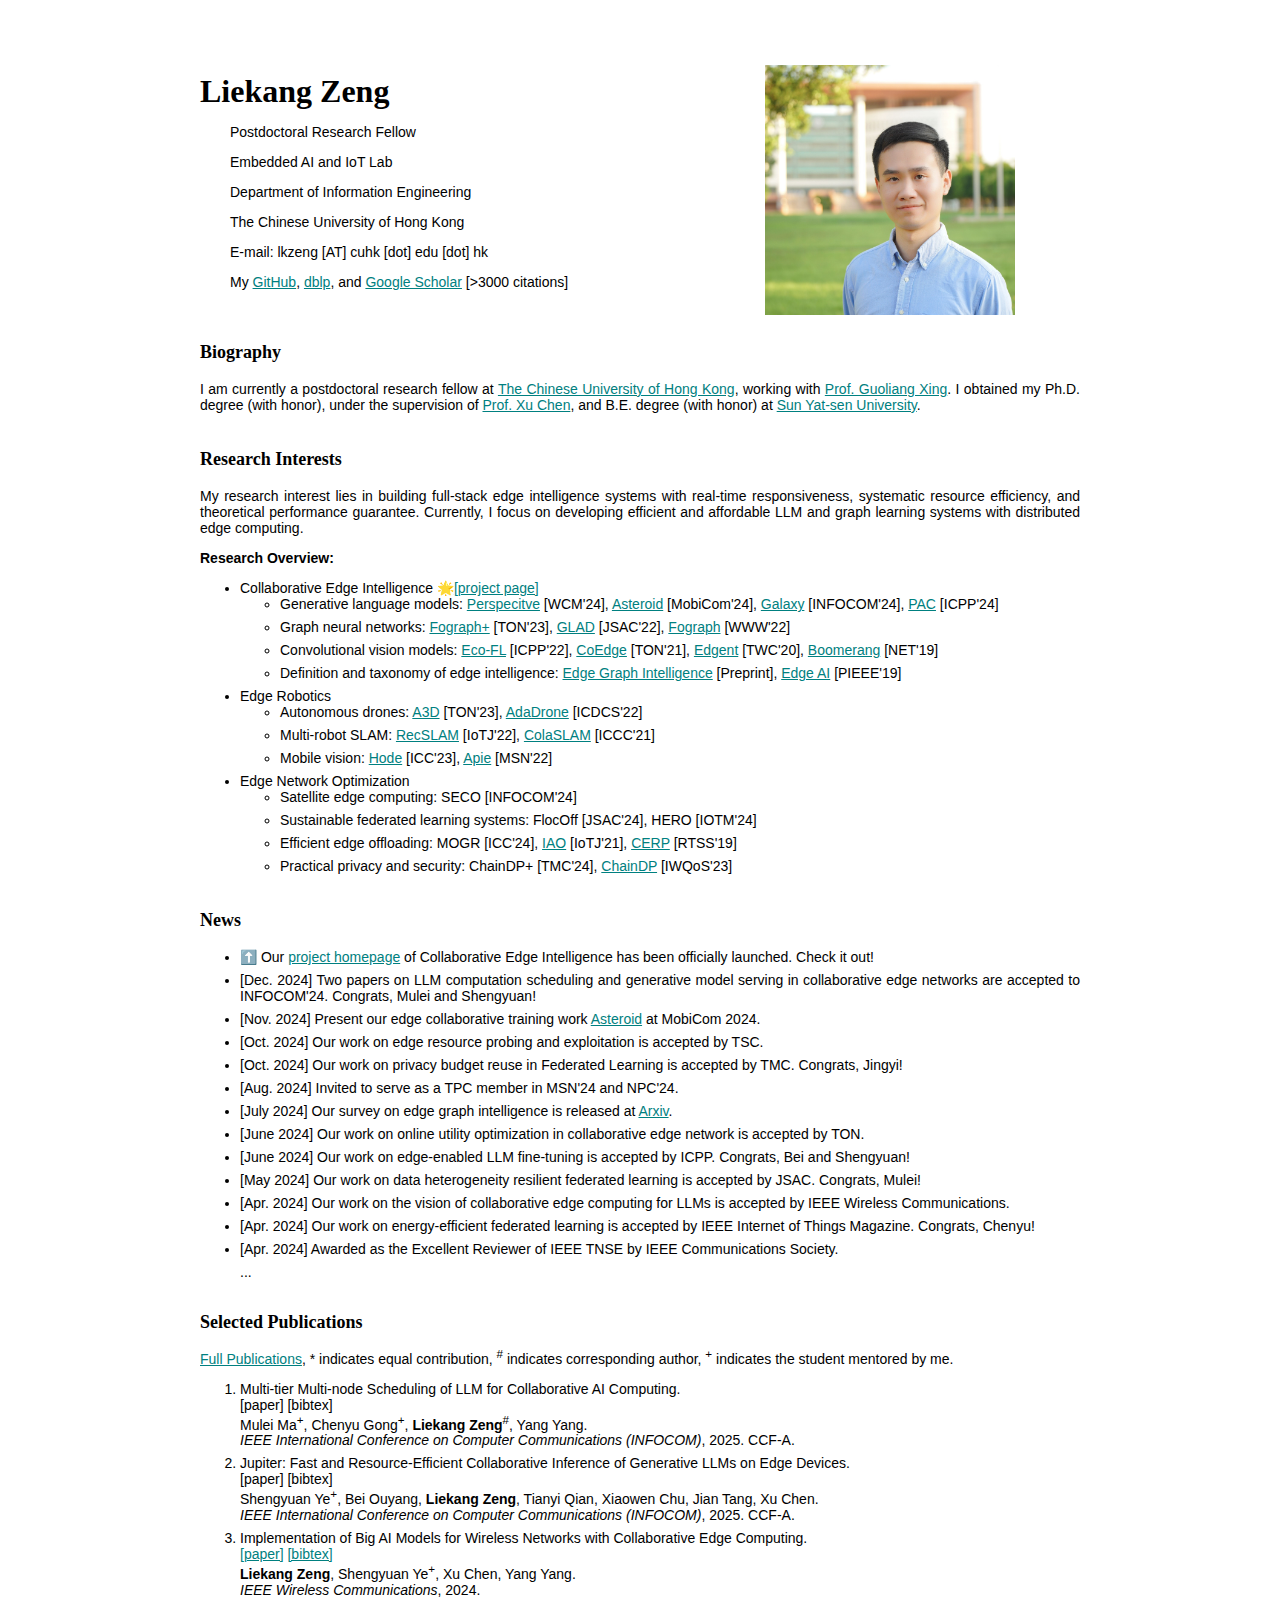
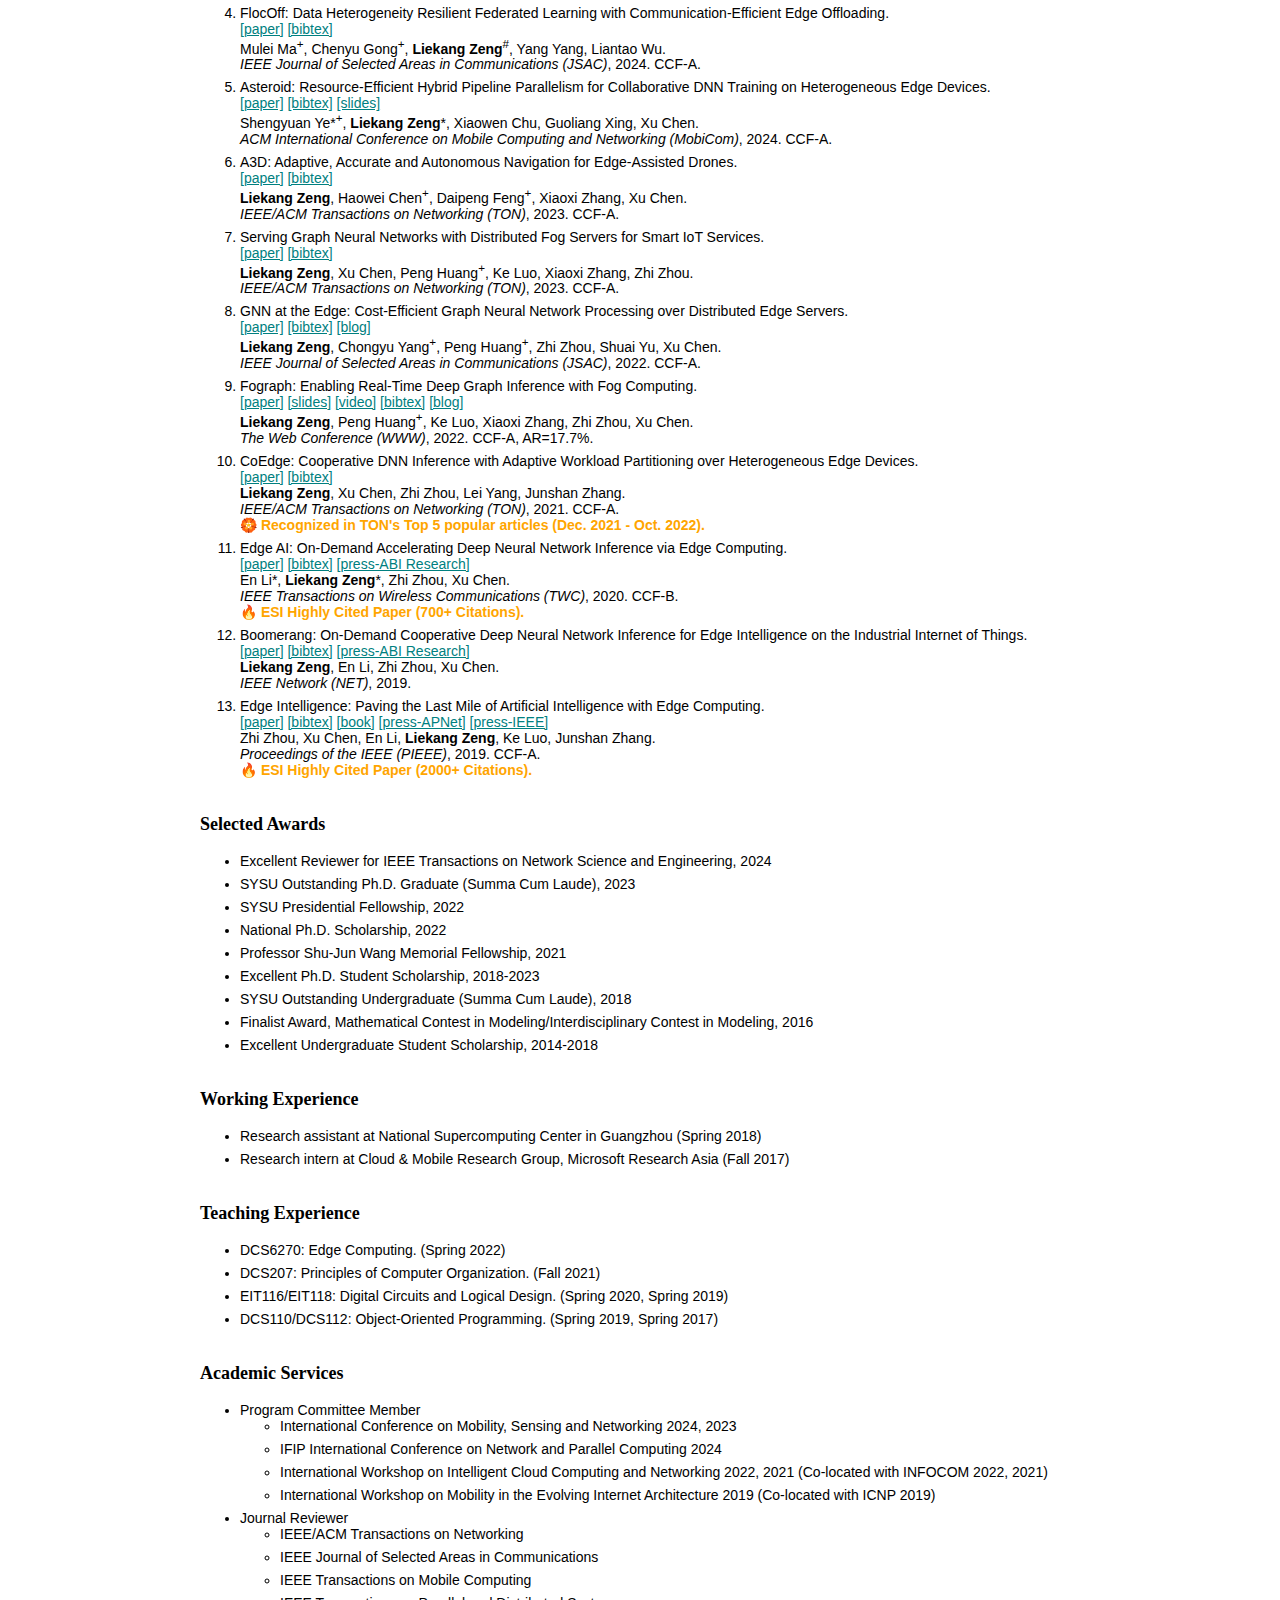
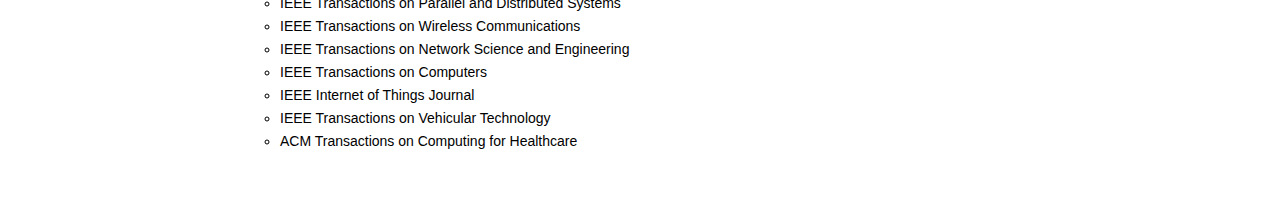
==== commit d9051fe1: "Merge branch 'main' of https://github.com/acomze/acomze.github.io" ====
--- a/index.html
+++ b/index.html
@@ -78,7 +78,7 @@
 											<p>Department of Information Engineering</p>
 											<p>The Chinese University of Hong Kong</p>
 											<!-- <p>Shatin, Hong Kong</p> -->
-											<p>E-mail: zenglk3 [AT] gmail [dot] com</p>
+											<p>E-mail: lkzeng [AT] cuhk [dot] edu [dot] hk</p>
 											<p>My <a href="https://github.com/acomze">GitHub</a>, <a href="https://dblp.uni-trier.de/pid/241/6945.html">dblp</a>, and <a href="https://scholar.google.com/citations?user=QWWa_bAAAAAJ">Google Scholar</a> [>3000 citations]</p>
 										</div>
 									</div>
@@ -157,7 +157,8 @@
 						</p>
 						<ul>
 							<li>⬆️ Our <a href="https://collaborative-edge-ai.github.io">project homepage</a> of Collaborative Edge Intelligence has been officially launched. Check it out!</li> 
-							<li>🆕 [Nov. 2024] Present our edge collaborative training work <a href="https://dl.acm.org/doi/abs/10.1145/3636534.3649363">Asteroid</a> at MobiCom 2024. 
+							<li>[Dec. 2024] Two papers on LLM computation scheduling and generative model serving in collaborative edge networks are accepted to INFOCOM'24. Congrats, Mulei and Shengyuan!</li>
+							<li>[Nov. 2024] Present our edge collaborative training work <a href="https://dl.acm.org/doi/abs/10.1145/3636534.3649363">Asteroid</a> at MobiCom 2024. 
 							<li>[Oct. 2024] Our work on edge resource probing and exploitation is accepted by TSC.</li>
 							<li>[Oct. 2024] Our work on privacy budget reuse in Federated Learning is accepted by TMC. Congrats, Jingyi!</li>
 							<!-- <li>[Sep. 2024] Participate in Heidelberg Laureate Forum as a young researcher with travel grant.</li> -->
@@ -171,8 +172,8 @@
 							<li>[Apr. 2024] Our work on energy-efficient federated learning is accepted by IEEE Internet of Things Magazine. Congrats, Chenyu!</li>
 							<li>[Apr. 2024] Awarded as the Excellent Reviewer of IEEE TNSE by IEEE Communications Society.</li>
 							<!-- <li>[Feb. 2024] Our work on cluster data analysis is accepted by ICCN workshop (in conjunction with INFOCOM'24). Congrats, Chenyu!</li> -->
-							<li>[Jan. 2024] Our work on GNN-assisted task offloading is accepted by ICC'24. Congrats, Mulei!</li>
-							<li>[Dec. 2023] Two papers on edge-enabled efficient Transformer inference and satellite edge computing for earth observation missions are accepted to INFOCOM'24. Congrats, Shengyuan and Zhiwei!</li>
+							<!-- <li>[Jan. 2024] Our work on GNN-assisted task offloading is accepted by ICC'24. Congrats, Mulei!</li> -->
+							<!-- <li>[Dec. 2023] Two papers on edge-enabled efficient Transformer inference and satellite edge computing for earth observation missions are accepted to INFOCOM'24. Congrats, Shengyuan and Zhiwei!</li> -->
 							<!-- <li>[Nov. 2023] Our work on efficient DNN training with heterogeneous edge devices is conditionally accepted by MobiCom'24. Congrats, Shengyuan! </li> -->
 							<!-- <li>[July 2023] Our work on autonomous edge-assisted drone navigation is accepted by TON.</li> -->
 							<!-- <li>[June 2023] Awarded SYSU Outstanding Ph.D. Graduate (2 awardees in each college)!</li>
@@ -202,6 +203,20 @@
 							</ol>
 							<p>Conference Publications</p> -->
 							<ol>
+								<li> Multi-tier Multi-node Scheduling of LLM for Collaborative AI Computing.
+									<br>
+									[paper]
+									[bibtex]
+									<br> Mulei Ma<sup>+</sup>, Chenyu Gong<sup>+</sup>, <b>Liekang Zeng</b><sup>#</sup>, Yang Yang.
+									<br> <i>IEEE International Conference on Computer Communications (INFOCOM)</i>, 2025. CCF-A.
+								</li>
+								<li> Jupiter: Fast and Resource-Efficient Collaborative Inference of Generative LLMs on Edge Devices.
+									<br>
+									[paper]
+									[bibtex]
+									<br> Shengyuan Ye<sup>+</sup>, Bei Ouyang, <b>Liekang Zeng</b>, Tianyi Qian, Xiaowen Chu, Jian Tang, Xu Chen.
+									<br> <i>IEEE International Conference on Computer Communications (INFOCOM)</i>, 2025. CCF-A.
+								</li>
 								<li> Implementation of Big AI Models for Wireless Networks with Collaborative Edge Computing.
 									<br>
 									<a href="https://arxiv.org/abs/2404.17766">[paper]</a>
@@ -216,7 +231,7 @@
 									<br> Mulei Ma<sup>+</sup>, Chenyu Gong<sup>+</sup>, <b>Liekang Zeng</b><sup>#</sup>, Yang Yang, Liantao Wu.
 									<br> <i>IEEE Journal of Selected Areas in Communications (JSAC)</i>, 2024. CCF-A.
 								</li>
-								<li> Galaxy: A Resource-Efficient Collaborative Edge AI System for In-Situ Transformer Inference.
+								<!-- <li> Galaxy: A Resource-Efficient Collaborative Edge AI System for In-Situ Transformer Inference.
 									<br>
 									<a href="https://arxiv.org/abs/2405.17245">[paper]</a>
 									<a href="http://brandonye.tech/publication/galaxy/galaxy_slides.pdf">[slide]</a>
@@ -225,7 +240,7 @@
 									<a href="https://mp.weixin.qq.com/s/o4o2WdbNkjC3xeDFGUyAKA">[blog]</a>
 									<br> Shengyuan Ye<sup>+</sup>, Jiangsu Du, <b>Liekang Zeng</b>, Wenzhong Ou, Xiaowen Chu, Yutong Lu, Xu Chen.
 									<br> <i>IEEE International Conference on Computer Communications (INFOCOM)</i>, 2024. CCF-A.
-								</li>
+								</li> -->
 								<!-- <li> SECO: Multi-Satellite Edge Computing Enabled Wide-Area and Real-Time Earth Observation Missions.
 									[paper]
 									[slides]
@@ -378,11 +393,11 @@
 						<p style="font-size:18px;font-family:Georgia, &#39;Times New Roman&#39;, Times, serif"><b>Working Experience</b></p>
 						<span style="">
 							<ul>
-								<!-- <li>
-									Research assistant at National Supercomputing Center in Guangzhou (Feb. 2018 - July 2018)
-								</li> -->
 								<li>
-									Research intern at Cloud & Mobile Research Group, Microsoft Research Asia (Sep. 2017 - Jan. 2018)
+									Research assistant at National Supercomputing Center in Guangzhou (Spring 2018)
+								</li>
+								<li>
+									Research intern at Cloud & Mobile Research Group, Microsoft Research Asia (Fall 2017)
 								</li>
 							</ul>
 						</span>
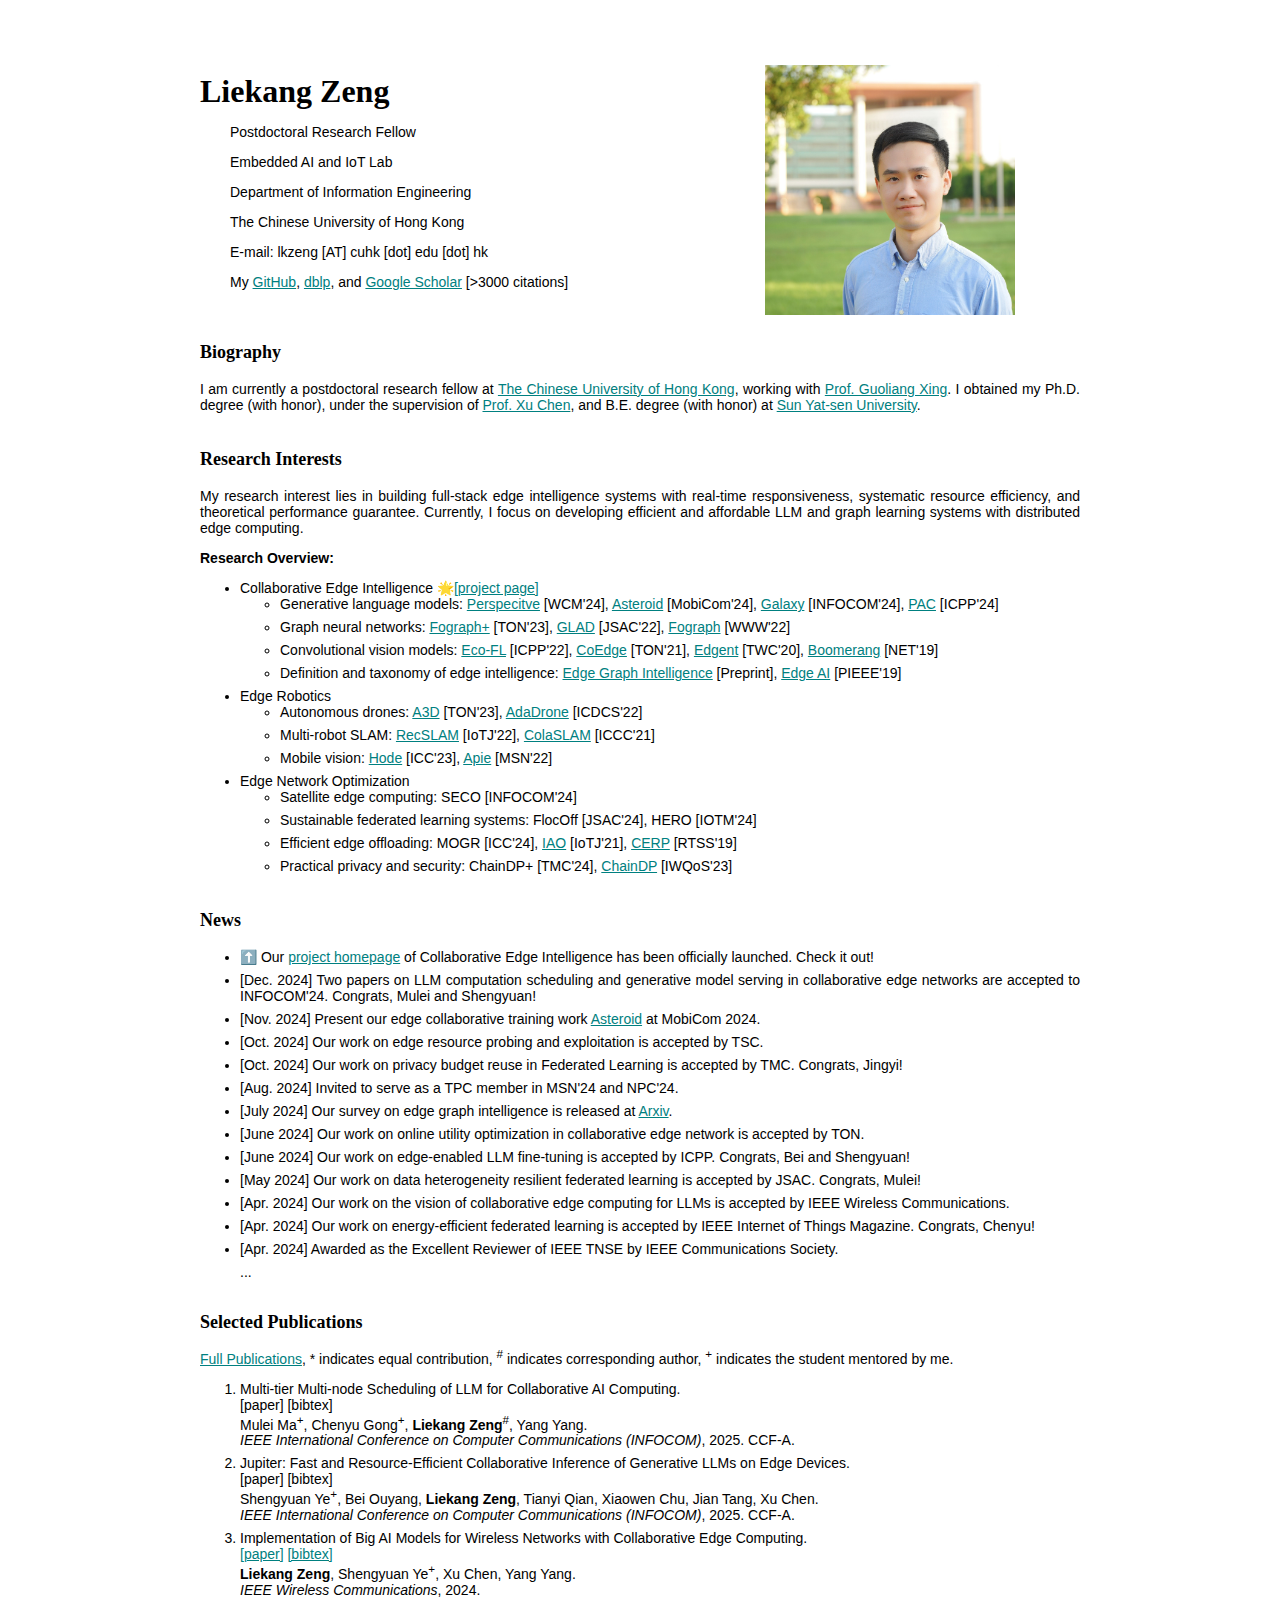
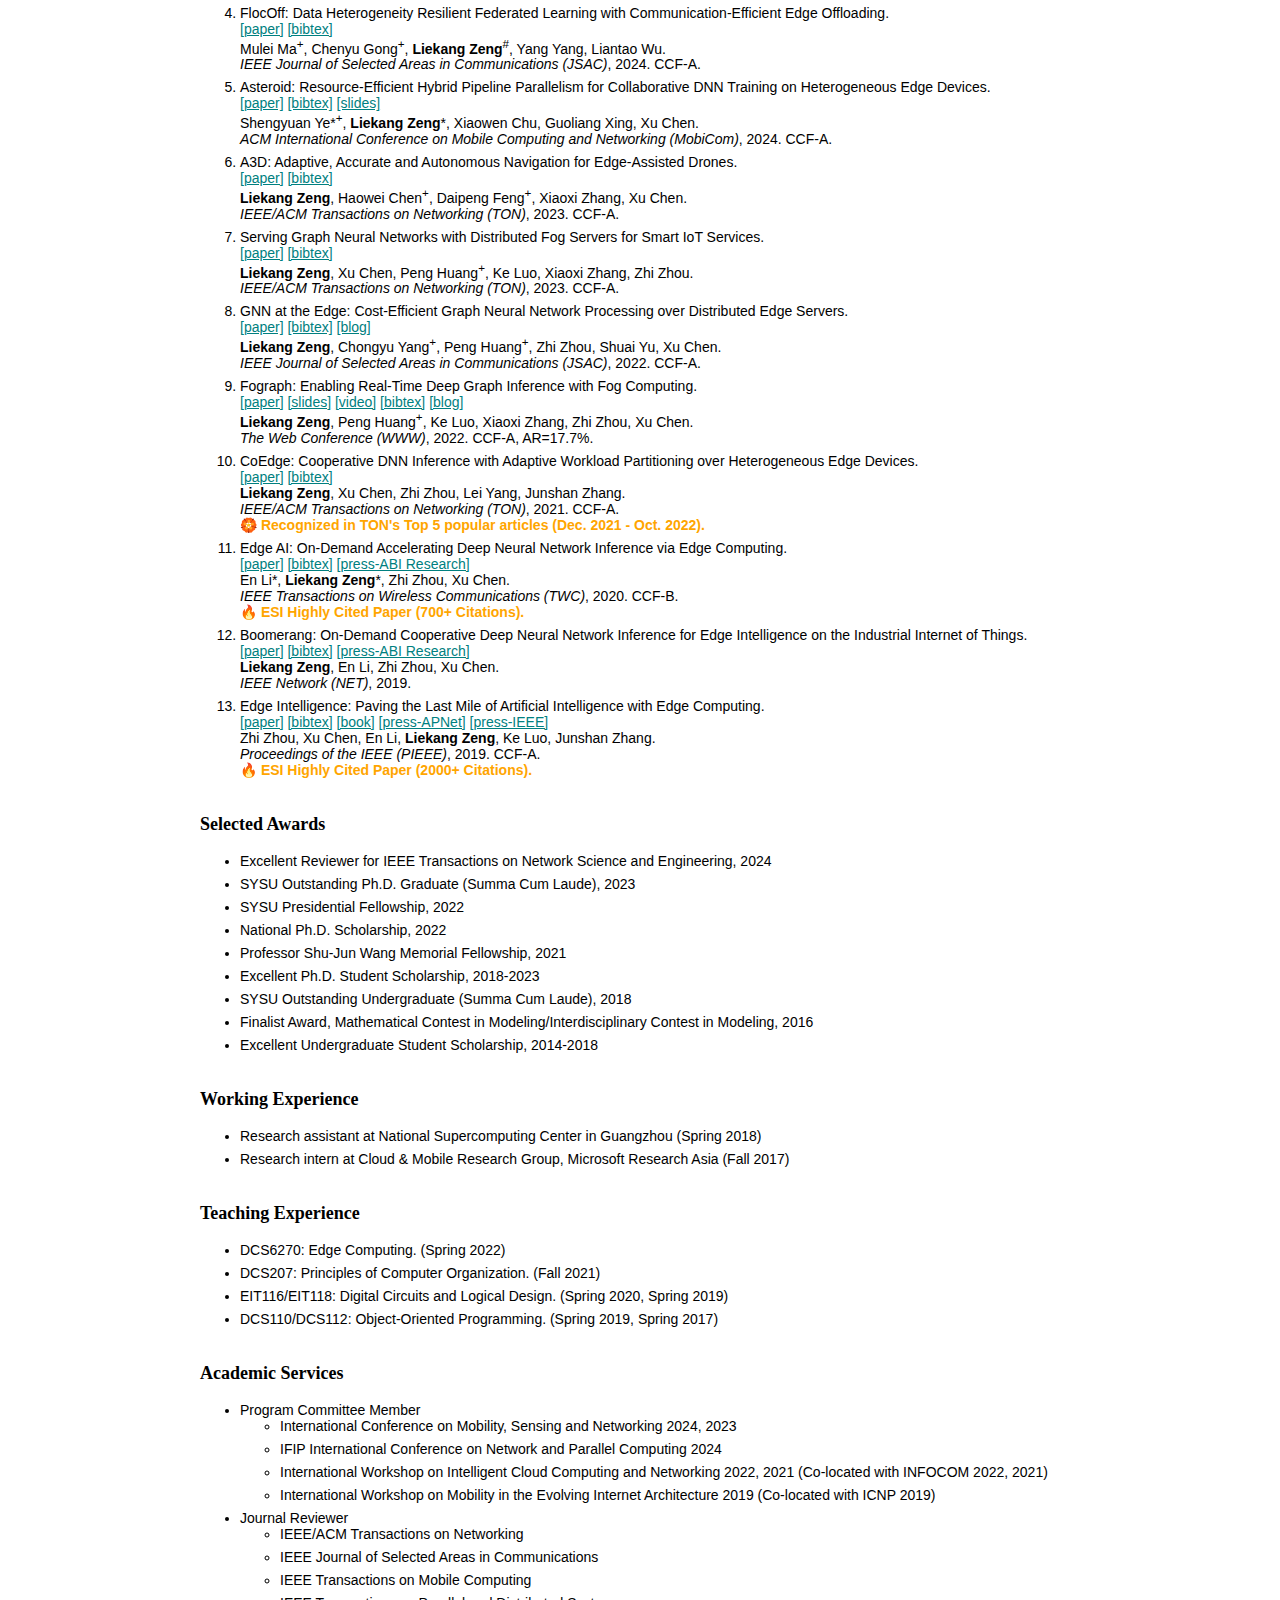
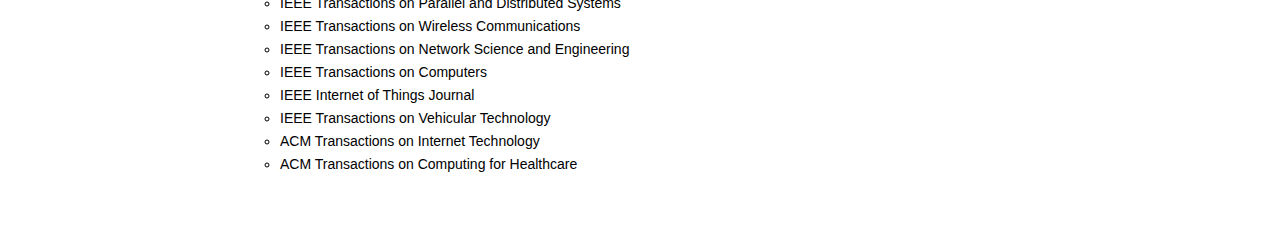
==== commit 75a84cb6: "update reviewer information" ====
--- a/index.html
+++ b/index.html
@@ -449,7 +449,8 @@
 									<li>IEEE Transactions on Computers</li>
 									<li>IEEE Internet of Things Journal</li>
 									<li>IEEE Transactions on Vehicular Technology</li>
-									<li> ACM Transactions on Computing for Healthcare</li>
+									<li>ACM Transactions on Internet Technology</li>
+									<li>ACM Transactions on Computing for Healthcare</li>
 								</ul>
 							</li>
 						</ul>
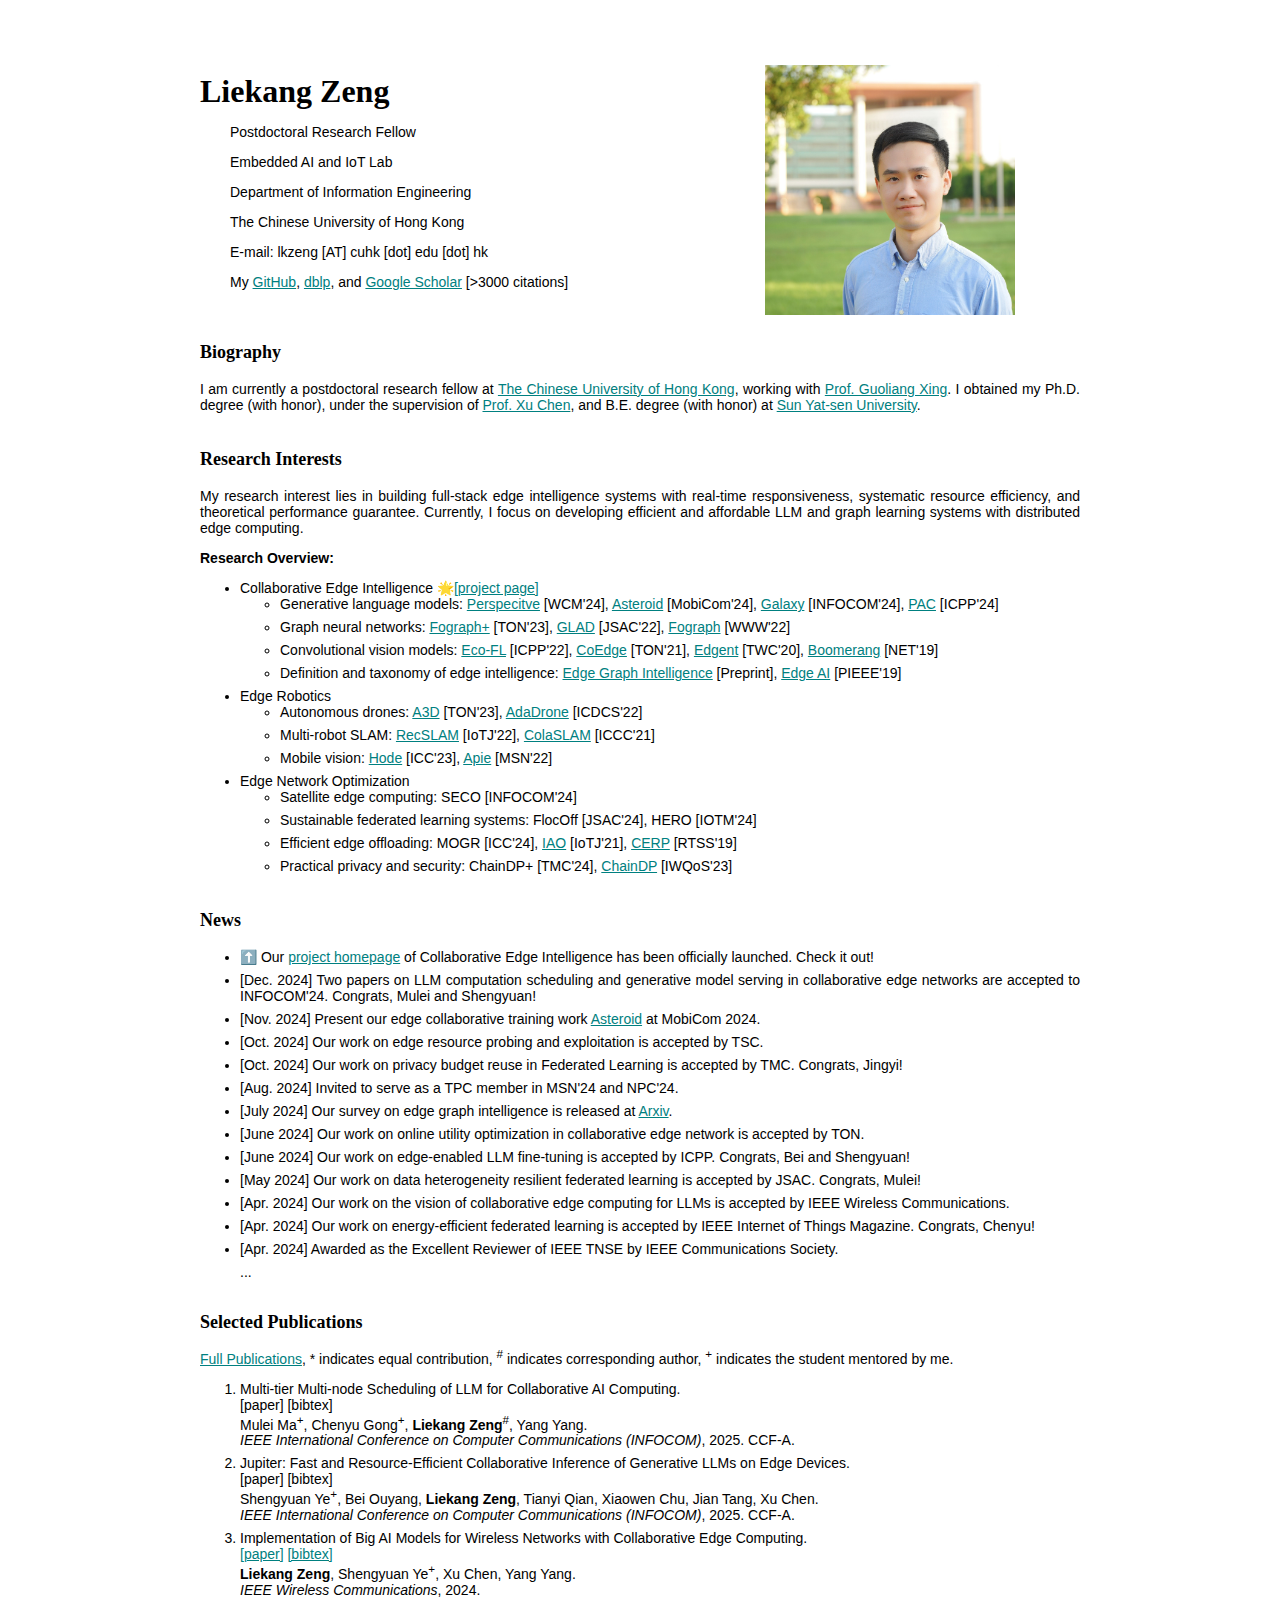
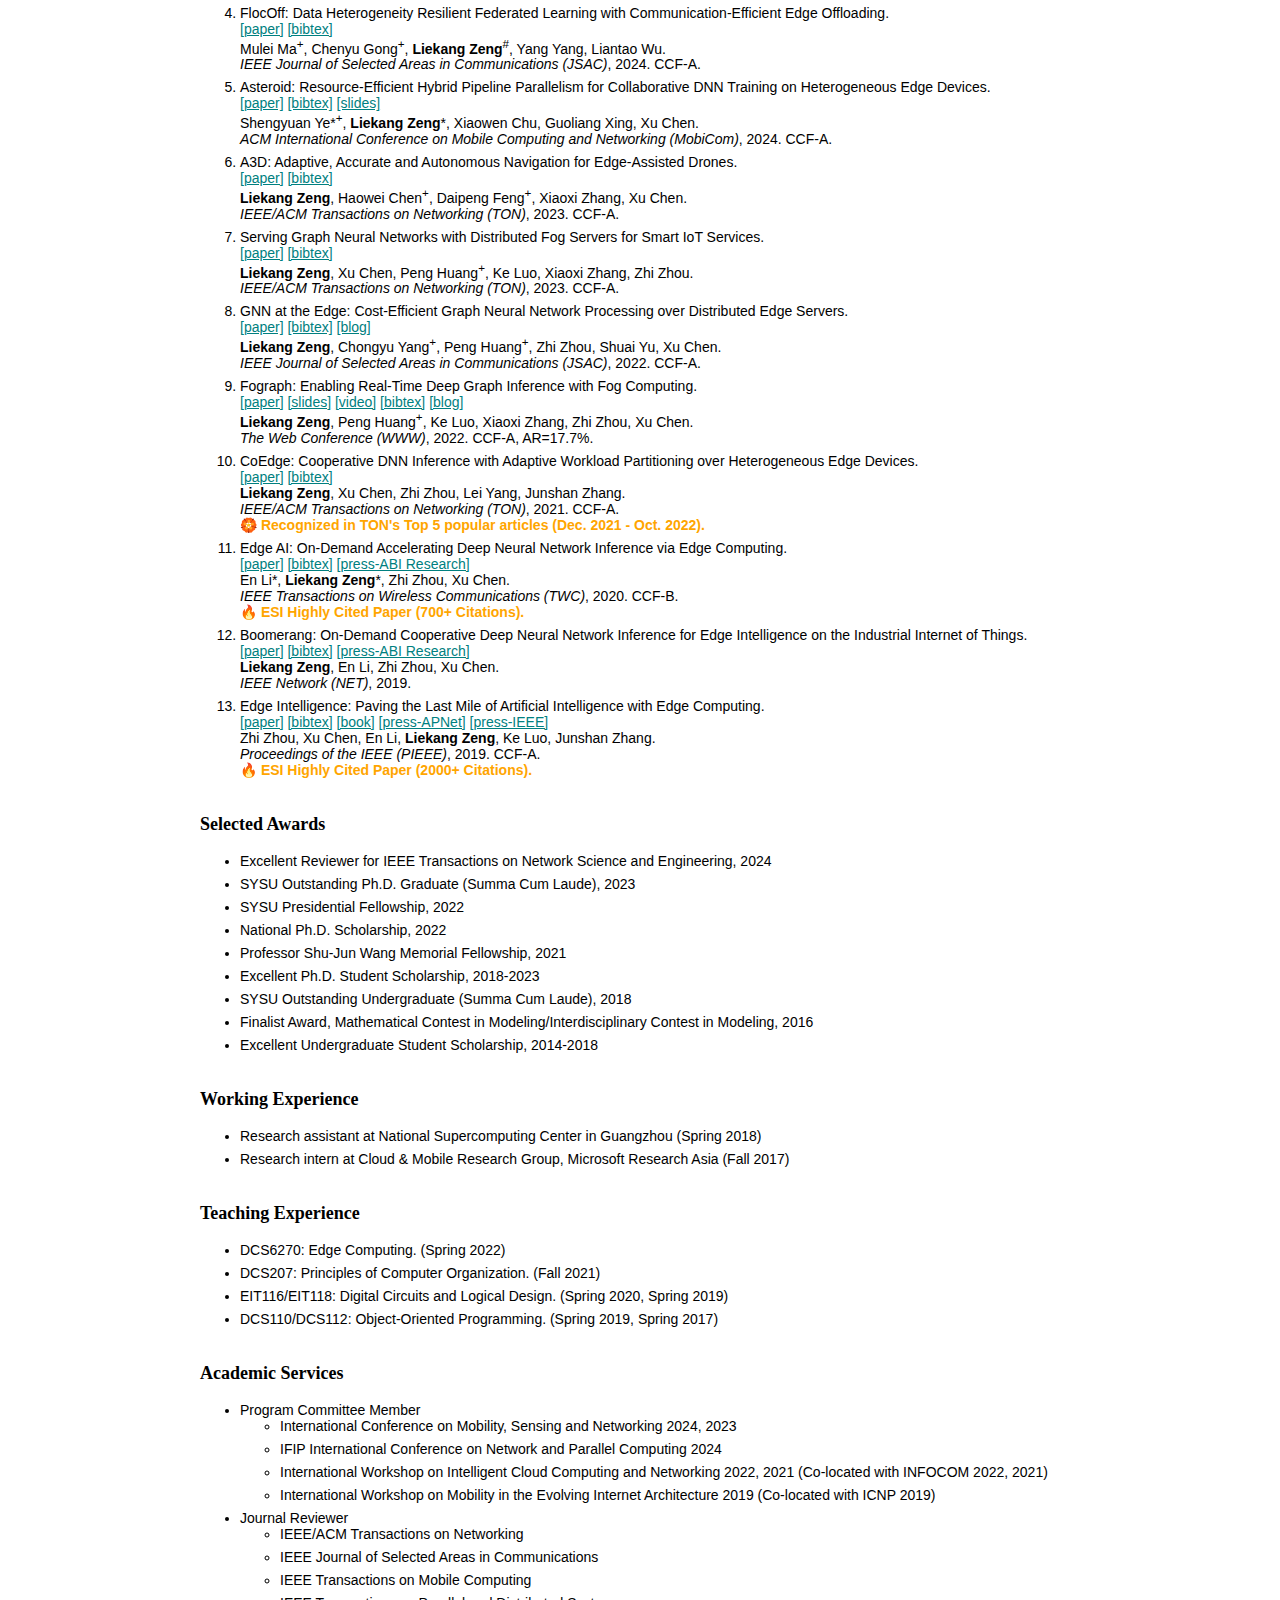
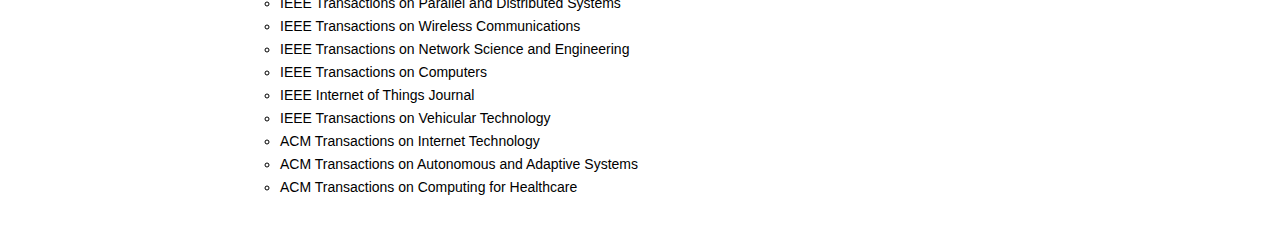
==== commit 9e7487b6: "update reviewer information" ====
--- a/index.html
+++ b/index.html
@@ -450,6 +450,7 @@
 									<li>IEEE Internet of Things Journal</li>
 									<li>IEEE Transactions on Vehicular Technology</li>
 									<li>ACM Transactions on Internet Technology</li>
+									<li>ACM Transactions on Autonomous and Adaptive Systems</li>
 									<li>ACM Transactions on Computing for Healthcare</li>
 								</ul>
 							</li>
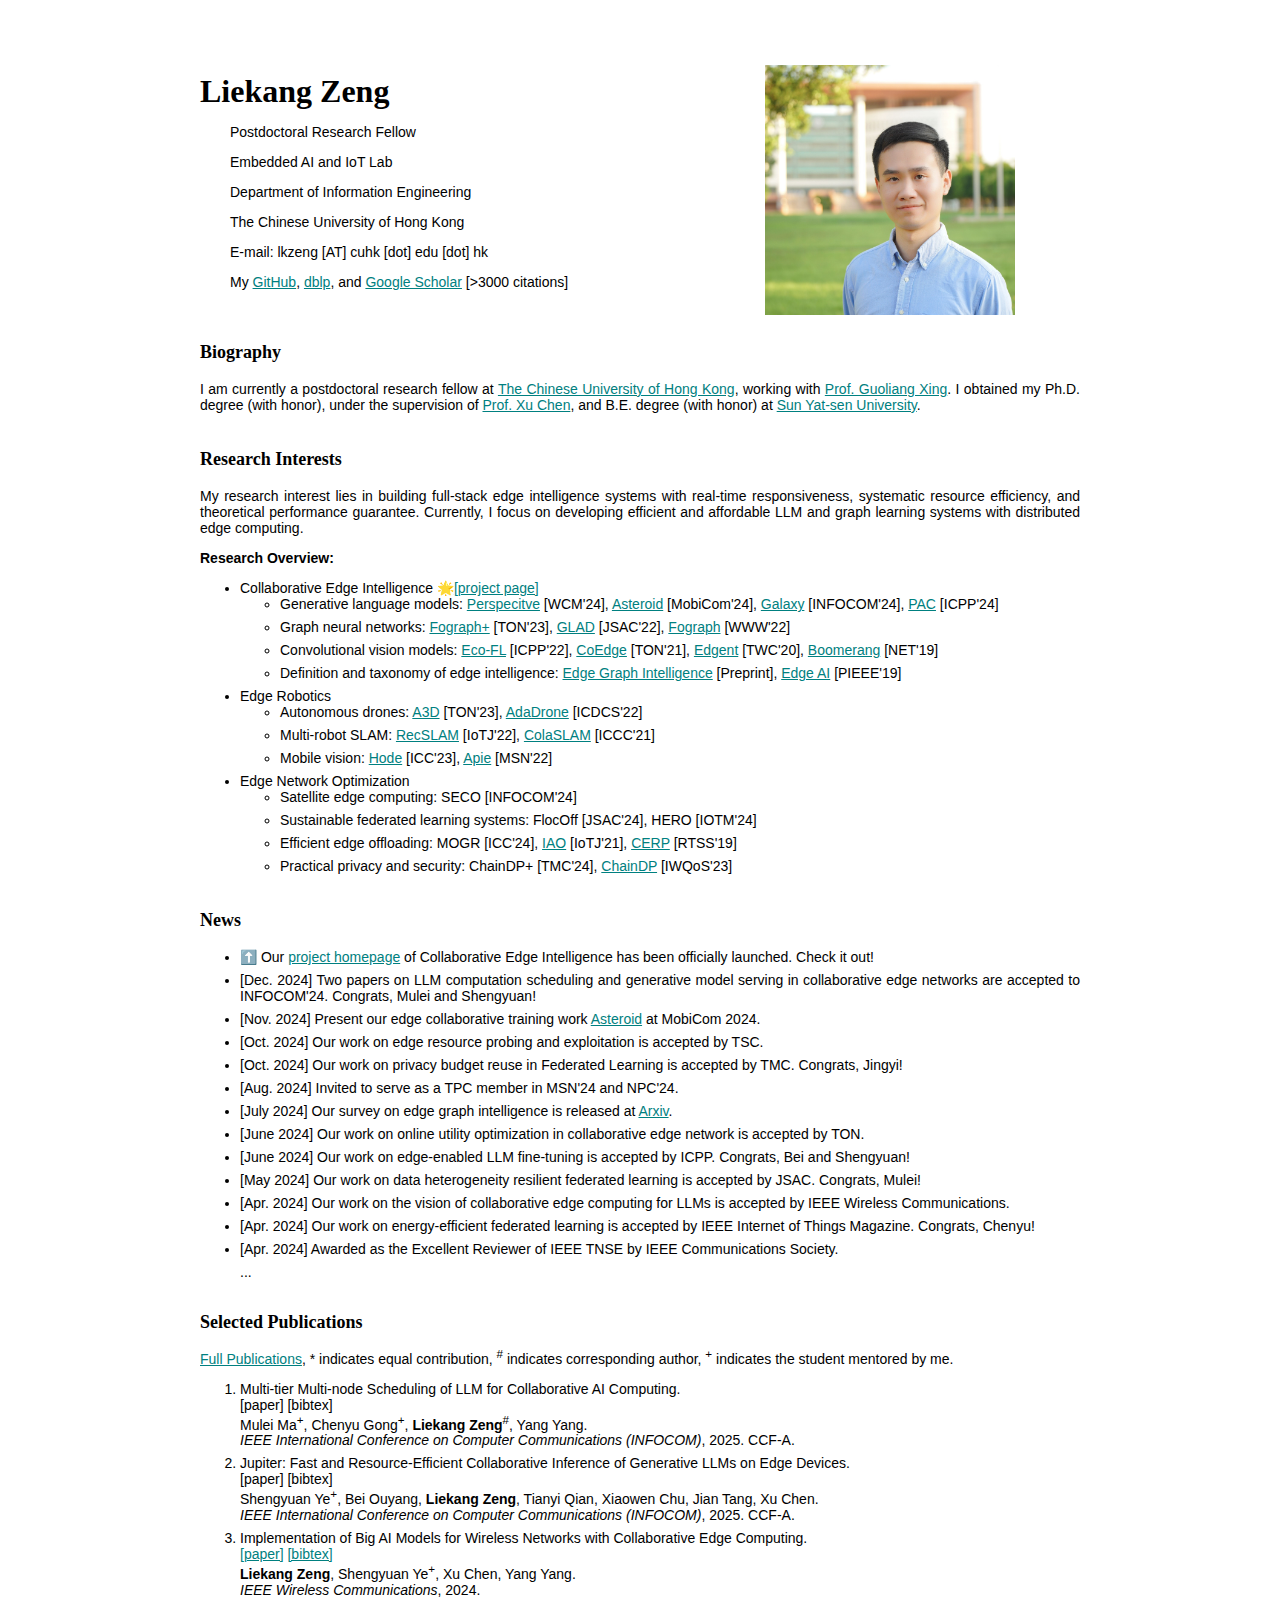
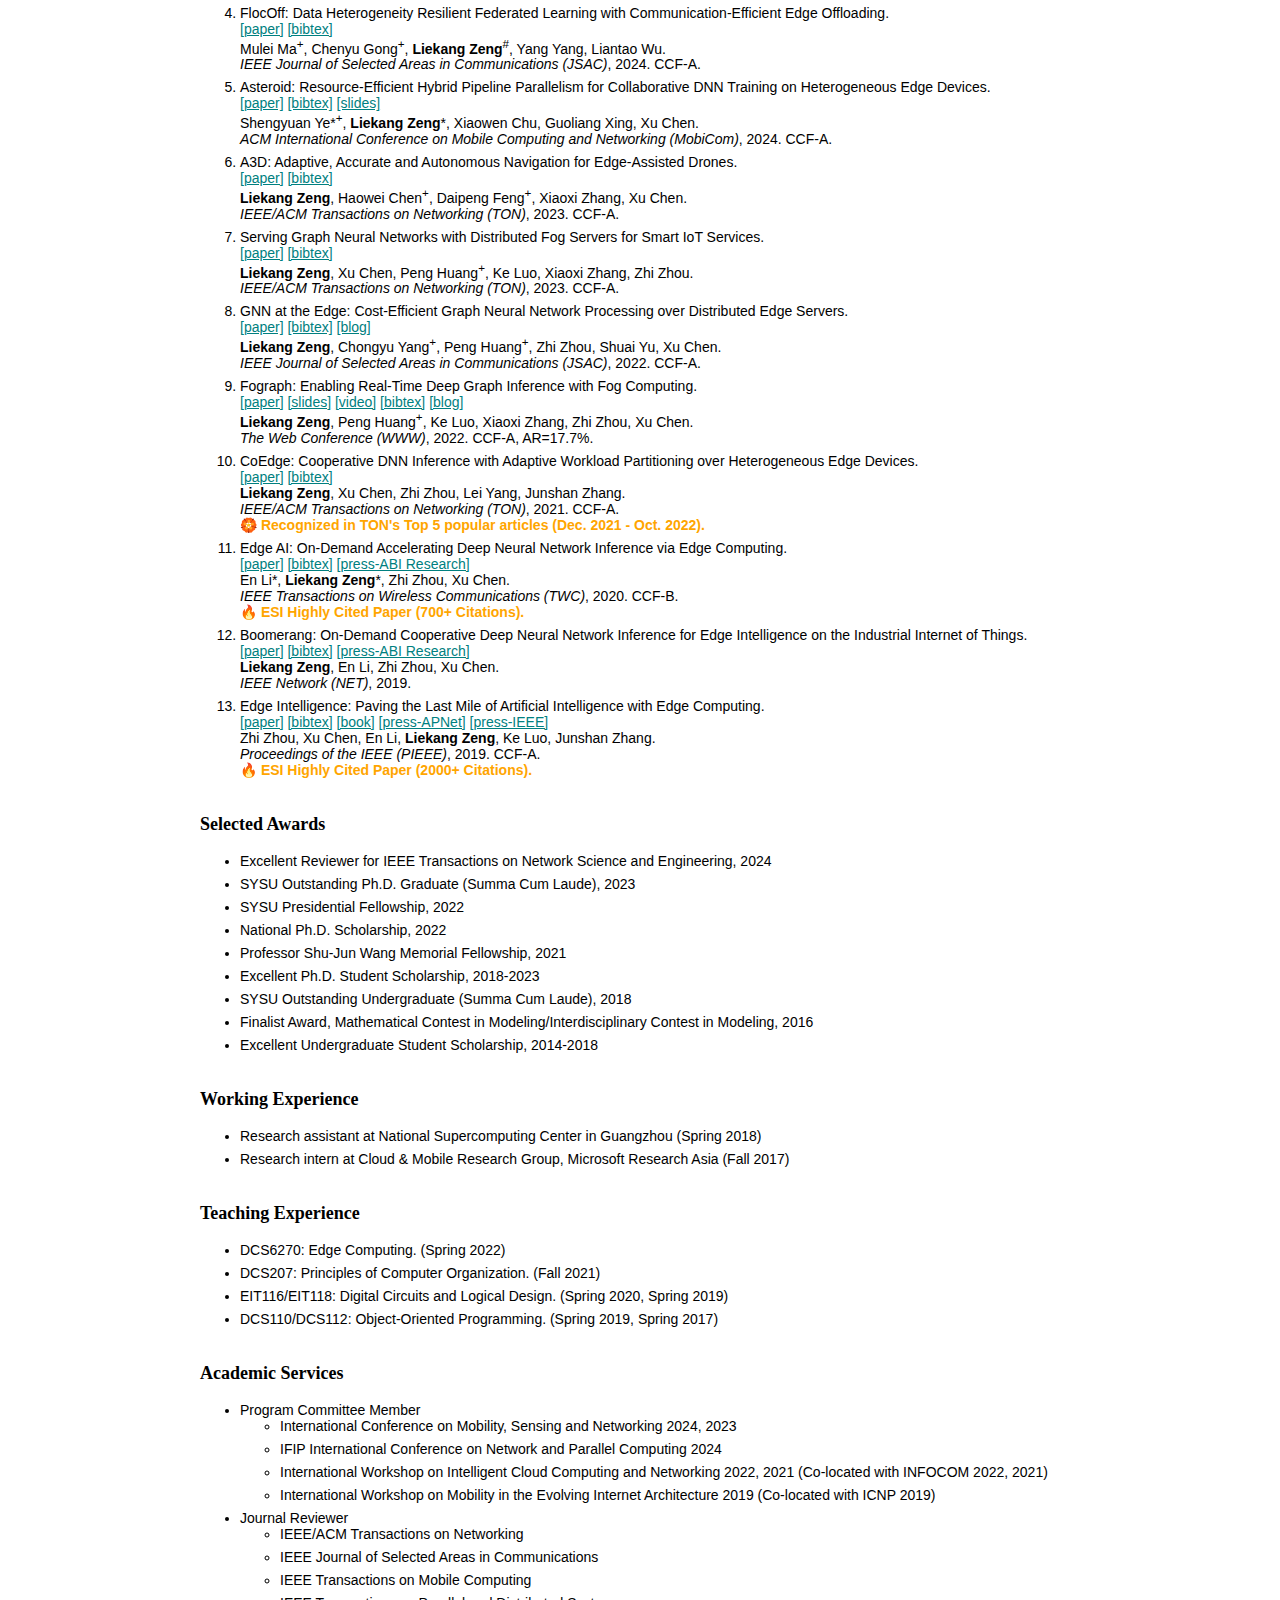
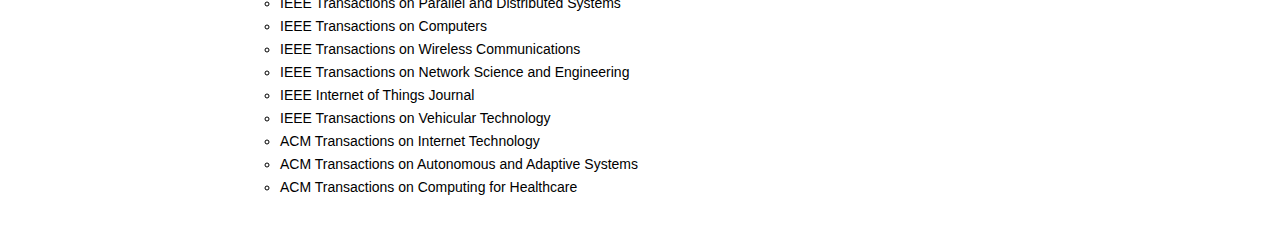
==== commit a87c8a3f: "update reviewer information" ====
--- a/index.html
+++ b/index.html
@@ -444,9 +444,9 @@
 									<li>IEEE Journal of Selected Areas in Communications</li>
 									<li>IEEE Transactions on Mobile Computing</li>
 									<li>IEEE Transactions on Parallel and Distributed Systems</li>
+									<li>IEEE Transactions on Computers</li>
 									<li>IEEE Transactions on Wireless Communications</li>
 									<li>IEEE Transactions on Network Science and Engineering</li>
-									<li>IEEE Transactions on Computers</li>
 									<li>IEEE Internet of Things Journal</li>
 									<li>IEEE Transactions on Vehicular Technology</li>
 									<li>ACM Transactions on Internet Technology</li>
